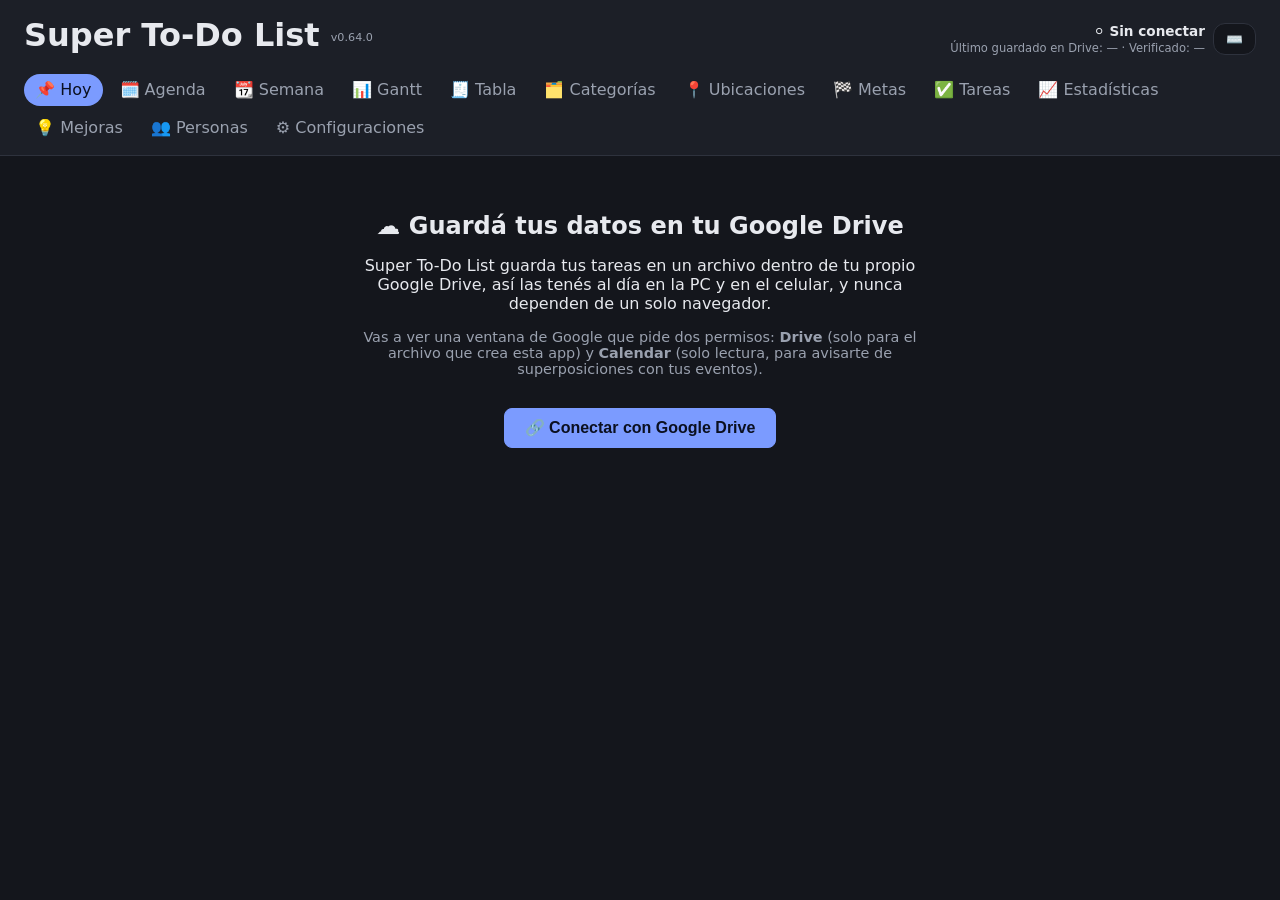
==== index.html @ b1e3e756 "v0.64.0: correcciones y ajustes rapidos con datos reales Boton flotante en las 5 vistas ABM; categor" ====
<!doctype html>
<html lang="es" data-tema="oscuro">
<head>
  <meta charset="UTF-8" />
  <meta name="viewport" content="width=device-width, initial-scale=1.0" />
  <title>Super To-Do List</title>
  <link rel="manifest" href="manifest.json" />
  <meta name="theme-color" content="#1c1f27" />
  <link rel="icon" type="image/svg+xml" href="assets/icons/icon.svg" />
  <link rel="icon" type="image/png" sizes="192x192" href="assets/icons/icon-192.png" />
  <link rel="apple-touch-icon" href="assets/icons/apple-touch-icon.png" />
  <link rel="stylesheet" href="assets/css/main.css" />
  <script src="https://accounts.google.com/gsi/client" async defer></script>
</head>
<body>
  <header class="cabecera">
    <div class="cabecera-fila">
      <h1>Super To-Do List <span id="version-app" class="version-app"></span></h1>
      <button id="boton-nueva-tarea" class="boton-mas" type="button" title="Nueva tarea (tecla N)" aria-label="Nueva tarea" hidden>＋</button>
      <div class="acciones-datos">
        <button id="boton-completar-carga" type="button" title="Tareas que quedaron con solo el nombre" hidden></button>
        <div id="indicador-sync" class="indicador-sync" role="status" aria-live="polite"></div>
        <button id="boton-sync" type="button" title="Verifica contra Drive y sube lo pendiente">🔄 Sincronizar ahora</button>
        <button id="boton-atajos" type="button" title="Atajos de teclado (tecla ?)" aria-label="Atajos de teclado">⌨️</button>
      </div>
    </div>
    <nav id="nav-vistas" class="nav-vistas"></nav>
    <div id="banner-sync" class="banner-sync" hidden></div>
    <div id="panel-avisos" class="panel-avisos" hidden></div>
  </header>
  <main id="vista" class="vista"></main>
  <script type="module" src="assets/js/app.js"></script>
</body>
</html>
---- assets/css/main.css ----
:root {
  color-scheme: dark;
  --color-fondo: #14161c;
  --color-superficie: #1c1f27;
  --color-texto: #e7e9ee;
  --color-texto-suave: #9aa1af;
  --color-borde: #2e323d;
  --color-primario: #7b9bff;
  --color-sobre-primario: #0b1020;
  --color-peligro: #f2897c;
  --color-fondo-info: #1e2a4a;
  --color-texto-info: #a9bcff;
  --color-fondo-exito: #0f2e22;
  --color-texto-exito: #34d399;
  --color-fondo-alerta: #3a1c1c;
  --color-texto-alerta: #f2897c;
  /* Un color por tipo de acción: el texto sobre fondo tenue (--accion-x / --accion-x-fondo) y, en el botón
     principal relleno, el texto oscuro (--accion-x-sobre) sobre el color lleno. */
  --accion-crear: #7b9bff;
  --accion-crear-fondo: #1e2a4a;
  --accion-crear-sobre: #0b1020;
  --accion-cumplir: #34d399;
  --accion-cumplir-fondo: #0f2e22;
  --accion-cumplir-sobre: #06281c;
  --accion-posponer: #fbbf24;
  --accion-posponer-fondo: #33270a;
  --accion-posponer-sobre: #2a1e02;
  --accion-eliminar: #f2897c;
  --accion-eliminar-fondo: #3a1c1c;
  --accion-eliminar-sobre: #2e0f0b;
  --accion-externa: #b794f6;
  --accion-externa-fondo: #2a1f4a;
  --accion-externa-sobre: #1a1035;
  --radio: 12px;
  --sombra: 0 1px 3px rgba(0, 0, 0, 0.35);
  --transicion: background-color 0.15s ease, border-color 0.15s ease, color 0.15s ease, transform 0.1s ease;
}

:root[data-tema="claro"] {
  color-scheme: light;
  --color-fondo: #f5f6fa;
  --color-superficie: #ffffff;
  --color-texto: #1f2430;
  --color-texto-suave: #5b6472;
  --color-borde: #d9dde5;
  --color-primario: #3557d9;
  --color-sobre-primario: #ffffff;
  --color-peligro: #c0392b;
  --color-fondo-info: #eef2ff;
  --color-texto-info: #3557d9;
  --color-fondo-exito: #ecfdf5;
  --color-texto-exito: #047857;
  --color-fondo-alerta: #fef2f2;
  --color-texto-alerta: #b91c1c;
  --accion-crear: #3557d9;
  --accion-crear-fondo: #eaefff;
  --accion-crear-sobre: #ffffff;
  --accion-cumplir: #047857;
  --accion-cumplir-fondo: #e3f8ee;
  --accion-cumplir-sobre: #ffffff;
  --accion-posponer: #92400e;
  --accion-posponer-fondo: #fef3c7;
  --accion-posponer-sobre: #ffffff;
  --accion-eliminar: #b91c1c;
  --accion-eliminar-fondo: #fee2e2;
  --accion-eliminar-sobre: #ffffff;
  --accion-externa: #6d28d9;
  --accion-externa-fondo: #ede9fe;
  --accion-externa-sobre: #ffffff;
  --sombra: 0 1px 3px rgba(15, 23, 42, 0.08);
}

* {
  box-sizing: border-box;
}

input,
select,
textarea {
  background: var(--color-superficie);
  color: var(--color-texto);
  transition: var(--transicion);
}

body {
  margin: 0;
  font-family: system-ui, -apple-system, "Segoe UI", Roboto, sans-serif;
  background: var(--color-fondo);
  color: var(--color-texto);
  transition: background-color 0.15s ease, color 0.15s ease;
}

h1, h2, h3 {
  margin: 0 0 0.5rem;
}

.version-app {
  font-size: 0.7rem;
  font-weight: 400;
  color: var(--color-texto-suave);
  vertical-align: middle;
}

.cabecera {
  background: var(--color-superficie);
  border-bottom: 1px solid var(--color-borde);
  padding: 1rem 1.5rem 0;
  position: sticky;
  top: 0;
  z-index: 10;
}

.cabecera-fila {
  display: flex;
  justify-content: space-between;
  align-items: center;
  flex-wrap: wrap;
  gap: 0.75rem;
}

.acciones-datos {
  display: flex;
  gap: 0.5rem;
  flex-wrap: wrap;
}

.acciones-datos button,
.boton-archivo {
  font-size: 0.85rem;
  padding: 0.4rem 0.75rem;
  border-radius: var(--radio);
  border: 1px solid var(--color-borde);
  background: var(--color-fondo);
  color: var(--color-texto);
  cursor: pointer;
  transition: var(--transicion);
}

.acciones-datos button:hover:not(:disabled) {
  border-color: var(--color-primario);
}

.boton-archivo {
  display: inline-flex;
  align-items: center;
}

.nav-vistas {
  display: flex;
  gap: 0.35rem;
  margin-top: 0.75rem;
  flex-wrap: wrap;
  padding-bottom: 0.75rem;
}

.enlace-nav {
  text-decoration: none;
  color: var(--color-texto-suave);
  padding: 0.4rem 0.7rem;
  border-radius: 999px;
  font-weight: 500;
  transition: var(--transicion);
}

.enlace-nav:hover {
  background: var(--color-fondo);
  color: var(--color-texto);
}

.enlace-nav.activo {
  color: var(--color-sobre-primario);
  background: var(--color-primario);
}

.indicador-sync {
  display: flex;
  flex-direction: column;
  align-items: flex-end;
  gap: 0.1rem;
  font-size: 0.85rem;
  text-align: right;
}

.indicador-sync-detalle {
  font-size: 0.72rem;
  color: var(--color-texto-suave);
}

.banner-sync {
  font-size: 0.82rem;
  margin: 0.5rem 0 0.75rem;
  padding: 0.4rem 0.75rem;
  background: var(--color-fondo-info);
  color: var(--color-texto);
  border: 1px solid var(--color-borde);
  border-radius: 8px;
}

.banner-sync p {
  margin: 0.25rem 0;
}

.banner-sync button,
.panel-avisos button {
  font-size: 0.78rem;
  padding: 0.25rem 0.55rem;
  margin-left: 0.3rem;
  border-radius: 6px;
  border: 1px solid var(--color-borde);
  background: var(--color-superficie);
  color: var(--color-texto);
  cursor: pointer;
}

.banner-sync[hidden],
.panel-avisos[hidden] {
  display: none;
}

.panel-avisos {
  font-size: 0.85rem;
  margin: 0.5rem 0 0.75rem;
  padding: 0.6rem 0.9rem;
  background: var(--color-superficie);
  border: 1px solid var(--color-peligro);
  border-radius: 8px;
  max-height: 40vh;
  overflow-y: auto;
}

.panel-avisos h3 {
  margin: 0 0 0.3rem;
}

.panel-avisos ul {
  padding-left: 1.1rem;
}

.pantalla-inicial {
  max-width: 560px;
  margin: 2rem auto;
  text-align: center;
}

.pantalla-inicial .boton-primario {
  margin-top: 1rem;
  padding: 0.6rem 1.2rem;
  font-size: 1rem;
}

.vista {
  max-width: 860px;
  margin: 0 auto;
  padding: 1.5rem;
}

.ayuda {
  color: var(--color-texto-suave);
  font-size: 0.9rem;
  margin-top: 0;
}

.mensaje-vacio {
  color: var(--color-texto-suave);
  font-style: italic;
}

.formulario-en-linea,
.formulario-tarea {
  display: flex;
  flex-wrap: wrap;
  gap: 0.5rem;
  align-items: center;
  background: var(--color-superficie);
  border: 1px solid var(--color-borde);
  border-radius: var(--radio);
  padding: 0.75rem;
  margin: 0.75rem 0 1.25rem;
}

.formulario-tarea label {
  display: flex;
  flex-direction: column;
  font-size: 0.75rem;
  color: var(--color-texto-suave);
  gap: 0.15rem;
}

.formulario-en-linea input[type="text"],
.formulario-tarea input,
.formulario-tarea select {
  padding: 0.4rem 0.5rem;
  border: 1px solid var(--color-borde);
  border-radius: 6px;
  font-size: 0.9rem;
}

.textarea-ia {
  display: block;
  width: 100%;
  padding: 0.5rem;
  margin: 0.4rem 0;
  border: 1px solid var(--color-borde);
  border-radius: 6px;
  font-family: monospace;
  font-size: 0.8rem;
  resize: vertical;
}

.formulario-en-linea button,
.formulario-tarea button {
  background: transparent;
  color: var(--color-texto);
  border: 1px solid var(--color-borde);
  border-radius: 8px;
  padding: 0.45rem 0.9rem;
  cursor: pointer;
  transition: var(--transicion);
}

.formulario-en-linea button:hover,
.formulario-tarea button:hover {
  filter: brightness(1.08);
}

.lista-categorias {
  display: grid;
  gap: 0.75rem;
}

.tarjeta-categoria {
  background: var(--color-superficie);
  border: 1px solid var(--color-borde);
  border-left: 4px solid var(--color-primario);
  border-radius: var(--radio);
  padding: 0.75rem 1rem;
  transition: var(--transicion), box-shadow 0.15s ease;
}

.tarjeta-categoria:hover {
  box-shadow: var(--sombra);
  transform: translateY(-1px);
}

.encabezado-categoria {
  display: flex;
  justify-content: space-between;
  align-items: center;
}

.encabezado-categoria button,
.lista-subcategorias button {
  background: none;
  border: none;
  color: var(--color-texto-suave);
  cursor: pointer;
}

.acciones-prioridad {
  display: flex;
  align-items: center;
  gap: 0.3rem;
}

.barra-progreso {
  height: 8px;
  border-radius: 999px;
  background: var(--color-fondo);
  overflow: hidden;
  margin: 0.5rem 0;
}

.barra-progreso-relleno {
  height: 100%;
  background: var(--color-primario);
  border-radius: 999px;
}

.acciones-prioridad button:disabled {
  opacity: 0.3;
  cursor: default;
}

.punto-color {
  display: inline-block;
  width: 0.6rem;
  height: 0.6rem;
  border-radius: 50%;
  margin-right: 0.3rem;
}

.tabla-informe {
  width: 100%;
  border-collapse: collapse;
  font-size: 0.9rem;
}

.tabla-informe th,
.tabla-informe td {
  text-align: left;
  padding: 0.4rem 0.6rem;
  border-bottom: 1px solid var(--color-borde);
}

.tabla-informe th {
  color: var(--color-texto-suave);
  font-weight: 500;
  font-size: 0.8rem;
}

.tabla-tareas-contenedor {
  overflow-x: auto;
}

.th-ordenable {
  cursor: pointer;
  user-select: none;
  white-space: nowrap;
}

.th-ordenable:hover {
  color: var(--color-texto);
}

.th-ordenable.activa {
  color: var(--color-primario);
}

.panel-versus {
  margin: 0.5rem 0 1rem;
  padding: 0.6rem;
  background: var(--color-fondo);
  border: 1px solid var(--color-borde);
  border-radius: 8px;
}

.versus-tarjetas {
  display: flex;
  gap: 0.75rem;
  flex-wrap: wrap;
}

.versus-tarjeta {
  flex: 1 1 220px;
  padding: 0.6rem;
  background: var(--color-superficie);
  border: 1px solid var(--color-borde);
  border-radius: 8px;
  display: flex;
  flex-direction: column;
  gap: 0.5rem;
}

.versus-acciones {
  margin-top: 0.6rem;
  text-align: center;
}

.fila-tabla-tarea {
  cursor: pointer;
  transition: var(--transicion);
}

.fila-tabla-tarea:hover {
  background: var(--color-fondo);
}

.throughput-semanal {
  display: flex;
  align-items: flex-end;
  gap: 0.6rem;
  height: 8rem;
  padding-top: 1.2rem;
}

.barra-throughput-item {
  display: flex;
  flex-direction: column;
  align-items: center;
  justify-content: flex-end;
  flex: 1;
  height: 100%;
}

.barra-throughput {
  width: 100%;
  max-width: 2rem;
  background: var(--color-primario);
  border-radius: 4px 4px 0 0;
  min-height: 2px;
}

.barra-throughput-valor {
  font-size: 0.75rem;
  font-weight: 600;
  margin-bottom: 0.3rem;
}

.barra-throughput-etiqueta {
  font-size: 0.65rem;
  color: var(--color-texto-suave);
  margin-top: 0.3rem;
  white-space: nowrap;
}

.lista-subcategorias {
  list-style: none;
  padding: 0;
  margin: 0.5rem 0;
  display: flex;
  flex-wrap: wrap;
  gap: 0.4rem 1rem;
}

.lista-subcategorias li {
  background: var(--color-fondo);
  border-radius: 6px;
  padding: 0.2rem 0.5rem;
  font-size: 0.85rem;
}

.filtros {
  display: flex;
  flex-wrap: wrap;
  gap: 0.5rem 1rem;
  margin-bottom: 0.75rem;
  font-size: 0.85rem;
  color: var(--color-texto-suave);
}

.filtros select {
  max-width: 100%;
  padding: 0.3rem 0.4rem;
  border-radius: 6px;
  border: 1px solid var(--color-borde);
}

.lista-tareas {
  list-style: none;
  padding: 0;
  margin: 0;
  display: grid;
  gap: 0.6rem;
}

.item-tarea {
  background: var(--color-superficie);
  border: 1px solid var(--color-borde);
  border-radius: var(--radio);
  padding: 0.75rem 1rem;
  display: flex;
  justify-content: space-between;
  gap: 1rem;
  align-items: flex-start;
  box-shadow: var(--sombra);
  transition: var(--transicion), box-shadow 0.15s ease;
}

.item-tarea:hover {
  transform: translateY(-1px);
  box-shadow: 0 4px 10px rgba(15, 23, 42, 0.12);
}

.item-tarea.vencida {
  border-left: 4px solid var(--color-peligro);
}

.item-tarea.aun-no-disponible,
.item-tarea.bloqueada {
  opacity: 0.6;
}

.separador-categoria {
  font-size: 0.8rem;
  font-weight: 700;
  text-transform: uppercase;
  letter-spacing: 0.03em;
  color: var(--color-texto-suave);
  border-left: 4px solid var(--color-separador, var(--color-borde));
  padding: 0.3rem 0.75rem;
  margin-top: 0.4rem;
}

.separador-categoria:first-child {
  margin-top: 0;
}

span.etiqueta-agendada {
  background: var(--color-fondo-info);
  color: var(--color-texto-info);
}

span.etiqueta-mantenimiento {
  background: var(--color-fondo-exito);
  color: var(--color-texto-exito);
}

span.etiqueta-clima {
  background: var(--color-fondo-alerta);
  color: var(--color-texto-alerta);
}

.aviso-bloqueada {
  margin: 0;
  font-size: 0.8rem;
  color: var(--color-peligro);
}

.opcion-mantenimiento {
  display: flex;
  align-items: center;
  gap: 0.35rem;
  font-size: 0.85rem;
  color: var(--color-texto-suave);
}

.campos-mantenimiento {
  display: inline-flex;
  align-items: center;
  gap: 0.35rem;
  font-size: 0.85rem;
  color: var(--color-texto-suave);
}

.campos-mantenimiento[hidden] {
  display: none;
}

.campos-mantenimiento input,
.campos-mantenimiento select {
  padding: 0.3rem 0.4rem;
  border-radius: 6px;
  border: 1px solid var(--color-borde);
}

.panel-dependencias {
  margin-top: 0.5rem;
  padding: 0.6rem;
  background: var(--color-fondo);
  border: 1px solid var(--color-borde);
  border-radius: 8px;
}

.checklist-dependencias {
  list-style: none;
  padding: 0;
  margin: 0.4rem 0 0;
  display: flex;
  flex-direction: column;
  gap: 0.3rem;
  max-height: 180px;
  overflow-y: auto;
}

.checklist-dependencias label {
  display: flex;
  align-items: center;
  gap: 0.4rem;
  font-size: 0.82rem;
}

.chat-historial {
  display: flex;
  flex-direction: column;
  gap: 0.4rem;
  max-height: 220px;
  overflow-y: auto;
  margin-bottom: 0.5rem;
}

.chat-mensaje {
  max-width: 85%;
  padding: 0.4rem 0.6rem;
  border-radius: 8px;
  font-size: 0.85rem;
  white-space: pre-wrap;
}

.chat-mensaje-usuario {
  align-self: flex-end;
  background: var(--color-primario);
  color: #fff;
}

.chat-mensaje-asistente {
  align-self: flex-start;
  background: var(--color-superficie);
  border: 1px solid var(--color-borde);
  color: var(--color-texto);
}

.panel-reprogramar,
.panel-cierre {
  margin-top: 0.5rem;
  padding: 0.6rem;
  background: var(--color-fondo);
  border: 1px solid var(--color-borde);
  border-radius: 8px;
  display: flex;
  flex-direction: column;
  gap: 0.5rem;
}

.panel-reprogramar-fila {
  display: flex;
  flex-wrap: wrap;
  align-items: center;
  gap: 0.35rem;
}

.panel-reprogramar-etiqueta {
  font-size: 0.8rem;
  color: var(--color-texto-suave);
  margin-right: 0.15rem;
}

.panel-reprogramar-fila button,
.panel-reprogramar-acciones button,
.panel-cierre button {
  font-size: 0.78rem;
  padding: 0.3rem 0.55rem;
  border-radius: 6px;
  border: 1px solid var(--color-borde);
  background: var(--color-superficie);
  cursor: pointer;
}

.panel-reprogramar-fila input,
.panel-cierre input {
  padding: 0.3rem 0.4rem;
  border-radius: 6px;
  border: 1px solid var(--color-borde);
  font-size: 0.82rem;
}

.panel-cierre label {
  display: flex;
  flex-direction: column;
  gap: 0.2rem;
  font-size: 0.8rem;
  color: var(--color-texto-suave);
}

#boton-revisar-dia {
  margin: 0.5rem 0 1rem;
}

.filtro-ubicacion-hoy {
  display: block;
  font-size: 0.8rem;
  color: var(--color-texto-suave);
  margin-bottom: 0.5rem;
}

.filtro-ubicacion-hoy select {
  margin-left: 0.4rem;
  padding: 0.3rem 0.4rem;
  border-radius: 6px;
  border: 1px solid var(--color-borde);
}

#form-alta-rapida input[type="text"] {
  flex: 1;
  min-width: 180px;
}

.panel-editar {
  margin-top: 0.5rem;
}

.dias-habiles {
  border: 1px solid var(--color-borde);
  border-radius: 8px;
  padding: 0.4rem 0.6rem;
  display: flex;
  flex-wrap: wrap;
  align-items: center;
  gap: 0.5rem;
}

.dias-habiles legend {
  font-size: 0.75rem;
  color: var(--color-texto-suave);
  padding: 0 0.3rem;
}

.dia-habil {
  display: inline-flex;
  align-items: center;
  gap: 0.2rem;
  font-size: 0.8rem;
}

.panel-reprogramar-leyenda {
  margin: 0;
  font-size: 0.78rem;
  color: var(--color-primario);
}

.dialogo-revision {
  border: none;
  border-radius: var(--radio);
  padding: 1.25rem;
  max-width: 420px;
  width: 90vw;
  box-shadow: 0 10px 30px rgba(15, 23, 42, 0.25);
  background: var(--color-superficie);
  color: var(--color-texto);
}

.dialogo-revision::backdrop {
  background: rgba(15, 23, 42, 0.45);
}

.dialogo-revision h3 {
  margin: 0.1rem 0 0.5rem;
}

.progreso-revision {
  margin: 0;
  font-size: 0.75rem;
  color: var(--color-texto-suave);
}

.acciones-revision {
  display: flex;
  gap: 0.5rem;
  margin: 0.9rem 0 0.5rem;
  flex-wrap: wrap;
}

.acciones-revision button {
  padding: 0.5rem 0.8rem;
  border-radius: 8px;
  border: 1px solid var(--color-borde);
  background: var(--color-superficie);
  cursor: pointer;
}

.boton-cerrar-repaso {
  display: block;
  margin-top: 0.9rem;
  background: none;
  border: none;
  color: var(--color-texto-suave);
  text-decoration: underline;
  cursor: pointer;
  font-size: 0.78rem;
  padding: 0;
}

.item-tarea-info {
  display: flex;
  flex-direction: column;
  gap: 0.35rem;
}

.etiquetas {
  display: flex;
  flex-wrap: wrap;
  gap: 0.4rem;
}

.etiqueta {
  color: white;
  font-size: 0.72rem;
  padding: 0.15rem 0.5rem;
  border-radius: 999px;
}

.etiqueta-fecha {
  font-size: 0.72rem;
  color: var(--color-texto-suave);
  background: var(--color-fondo);
  padding: 0.15rem 0.5rem;
  border-radius: 999px;
}

.notas-tarea {
  margin: 0;
  font-size: 0.85rem;
  color: var(--color-texto-suave);
}

.item-tarea-acciones {
  display: flex;
  flex-direction: column;
  gap: 0.4rem;
  align-items: flex-end;
}

.item-tarea-acciones select {
  padding: 0.3rem 0.4rem;
  border-radius: 6px;
  border: 1px solid var(--color-borde);
  font-size: 0.8rem;
}

.item-tarea-acciones button {
  background: none;
  border: 1px solid var(--color-borde);
  border-radius: 6px;
  padding: 0.3rem 0.6rem;
  font-size: 0.8rem;
  cursor: pointer;
  color: var(--color-texto-suave);
  transition: var(--transicion);
}

.item-tarea-acciones button:hover {
  border-color: var(--color-primario);
  color: var(--color-texto);
}

section h3 {
  margin-top: 1.5rem;
}

.agenda {
  display: flex;
  flex-direction: column;
  gap: 1rem;
}

.columna-dia {
  background: var(--color-superficie);
  border: 1px solid var(--color-borde);
  border-radius: var(--radio);
  padding: 0.9rem 1rem;
}

.columna-dia.es-hoy {
  border-left: 4px solid var(--color-primario);
}

.columna-dia h3 {
  margin: 0 0 0.6rem;
  font-size: 1rem;
  display: flex;
  align-items: baseline;
  gap: 0.5rem;
}

.fecha-columna {
  font-size: 0.78rem;
  font-weight: 400;
  color: var(--color-texto-suave);
}

.grilla-semana-contenedor {
  width: 100%;
}

/* Se ajusta al ancho de la pantalla: 7 columnas iguales (o las que entren en el celular), sin desplazamiento lateral. */
.grilla-semana {
  display: grid;
  grid-template-columns: 3rem repeat(var(--dias-visibles, 7), minmax(0, 1fr));
  gap: 0.3rem;
}

.navegacion-semana {
  display: flex;
  align-items: center;
  justify-content: space-between;
  gap: 0.5rem;
  margin: 0.5rem 0;
  font-size: 0.85rem;
}

.navegacion-semana button {
  border: 1px solid var(--color-borde);
  background: var(--color-superficie);
  color: var(--color-texto);
  border-radius: var(--radio);
  width: 2.4rem;
  height: 2.2rem;
  font-size: 1.2rem;
  cursor: pointer;
}

.navegacion-semana button:disabled {
  opacity: 0.35;
  cursor: default;
}

.dia-semana-encabezado {
  font-size: 0.85rem;
  font-weight: 700;
  padding: 0.3rem 0.2rem;
  text-align: center;
}

.columna-horas-semana .etiqueta-hora-semana {
  height: var(--alto-hora, 48px);
  font-size: 0.72rem;
  color: var(--color-texto-suave);
  text-align: right;
  padding-right: 0.4rem;
  box-sizing: border-box;
  border-top: 1px solid var(--color-borde);
}

.dia-semana {
  background: var(--color-superficie);
  border: 1px solid var(--color-borde);
  border-radius: var(--radio);
  overflow: hidden;
}

.dia-semana.es-hoy {
  border-left: 4px solid var(--color-primario);
}

.dia-semana-cuerpo {
  position: relative;
  border-top: 1px solid var(--color-borde);
}

.mensaje-vacio-semana {
  position: absolute;
  top: 0.5rem;
  left: 0.5rem;
  font-size: 0.75rem;
  color: var(--color-texto-suave);
}

.bloque-tarea-semana {
  position: absolute;
  left: 0.25rem;
  right: 0.25rem;
  border: 2px solid;
  border-radius: 6px;
  padding: 0.15rem 0.35rem;
  overflow: hidden;
  cursor: pointer;
  color: white;
  font-size: 0.72rem;
  line-height: 1.2;
}

.bloque-tarea-semana.proyectada {
  border-style: dashed;
  color: var(--color-texto);
  opacity: 0.85;
}

.bloque-tarea-semana-nombre {
  display: block;
  overflow: hidden;
  text-overflow: ellipsis;
  white-space: nowrap;
}

.asa-arrastre {
  position: absolute;
  left: 0;
  right: 0;
  height: 8px;
  cursor: ns-resize;
  touch-action: none;
}

.asa-arrastre.superior {
  top: 0;
}

.asa-arrastre.inferior {
  bottom: 0;
}

/* --- Ronda 3: alta unificada, modal de edición, completar carga, checklist --- */

.boton-mas {
  margin-right: auto;
  width: 2.2rem;
  height: 2.2rem;
  border-radius: 50%;
  border: none;
  background: var(--color-primario);
  color: var(--color-sobre-primario);
  font-size: 1.4rem;
  line-height: 1;
  cursor: pointer;
  transition: var(--transicion);
}

.boton-mas:hover {
  transform: scale(1.08);
}

.fila-nombre-tarea {
  flex: 1 1 100%;
  display: flex;
  gap: 0.5rem;
}

.fila-nombre-tarea input[type="text"] {
  flex: 1;
  min-width: 0;
}

.dialogo-tarea {
  border: none;
  border-radius: var(--radio);
  padding: 1rem 1.25rem;
  width: min(760px, 94vw);
  max-height: 90vh;
  overflow-y: auto;
  box-shadow: 0 10px 30px rgba(15, 23, 42, 0.25);
  background: var(--color-superficie);
  color: var(--color-texto);
}

.dialogo-tarea::backdrop {
  background: rgba(15, 23, 42, 0.45);
}

.dialogo-tarea h3 {
  margin: 0.1rem 0 0.4rem;
}

.dialogo-tarea .formulario-tarea {
  border: none;
  padding: 0;
  margin: 0.5rem 0 0;
  background: transparent;
}

.dialogo-carga .tarjeta-carga {
  border: 1px solid var(--color-borde);
  padding: 0.75rem;
  margin: 0.75rem 0;
}

.acciones-modal {
  flex: 1 1 100%;
  display: flex;
  gap: 0.5rem;
  flex-wrap: wrap;
  margin-top: 0.5rem;
}

.acciones-modal button:not(.boton-primario),
.item-checklist-editor button,
.checklist-editor > button {
  background: transparent;
  color: var(--color-texto);
  border: 1px solid var(--color-borde);
}

.checklist-editor {
  flex: 1 1 100%;
  border: 1px dashed var(--color-borde);
  border-radius: 8px;
  padding: 0.5rem 0.75rem;
}

.lista-checklist-editor,
.checklist-tarjeta {
  list-style: none;
  margin: 0.3rem 0;
  padding: 0;
}

.item-checklist-editor {
  display: flex;
  gap: 0.4rem;
  align-items: center;
  margin-bottom: 0.3rem;
}

.item-checklist-editor input[type="text"] {
  flex: 1;
  min-width: 0;
}

.checklist-tarjeta li {
  margin: 0.15rem 0;
}

.checklist-tarjeta label {
  display: flex;
  gap: 0.4rem;
  align-items: center;
  font-size: 0.85rem;
  cursor: pointer;
}

.enlace-tarea {
  margin: 0.15rem 0;
  font-size: 0.8rem;
  color: var(--color-texto-suave);
}

/* Botones de acción siempre a mano al final del formulario largo de la ventana modal. */
.dialogo-tarea .acciones-modal {
  position: sticky;
  bottom: -1rem;
  padding: 0.6rem 0;
  background: var(--color-superficie);
}

/* Celular: la ventana de edición ocupa toda la pantalla y los campos se apilan. */
@media (max-width: 640px) {
  .dialogo-tarea {
    width: 100vw;
    max-width: 100vw;
    height: 100dvh;
    max-height: 100dvh;
    margin: 0;
    border-radius: 0;
    padding: 0.75rem;
    box-sizing: border-box;
  }

  .formulario-tarea label,
  .formulario-tarea select,
  .formulario-tarea input[type="text"],
  .formulario-tarea input[type="number"],
  .formulario-tarea .fila-nombre-tarea,
  .formulario-tarea fieldset {
    flex: 1 1 100%;
    max-width: 100%;
    box-sizing: border-box;
  }

  .formulario-tarea label input[type="date"],
  .formulario-tarea label input[type="time"] {
    width: 100%;
    box-sizing: border-box;
  }
}

/* --- Ronda 5: ABMs con ventana modal y Configuraciones --- */

.barra-acciones-vista {
  margin: 0.75rem 0 1rem;
}

.barra-acciones-vista button {
  padding: 0.5rem 1rem;
  border-radius: var(--radio);
  border: none;
  cursor: pointer;
}

.ayuda-formulario {
  flex: 1 1 100%;
  margin: 0.25rem 0 0;
  font-size: 0.8rem;
}

.seccion-config {
  background: var(--color-superficie);
  border: 1px solid var(--color-borde);
  border-radius: var(--radio);
  padding: 0.75rem 1rem;
  margin: 1rem 0;
}

.seccion-config h3 {
  margin: 0 0 0.3rem;
}

.seccion-peligro {
  border-color: var(--color-peligro);
}

.acciones-config {
  display: flex;
  gap: 0.5rem;
  flex-wrap: wrap;
  margin-top: 0.5rem;
}

.acciones-config button,
.acciones-config .boton-archivo {
  font-size: 0.9rem;
  padding: 0.45rem 0.9rem;
  border-radius: var(--radio);
  border: 1px solid var(--color-borde);
  background: var(--color-fondo);
  color: var(--color-texto);
  cursor: pointer;
}

/* Celular: nada debe obligar a desplazar la página hacia la derecha. */
@media (max-width: 640px) {
  .filtros > * {
    min-width: 0;
    max-width: 100%;
  }

  .filtros label {
    flex: 1 1 45%;
  }

  .filtros label select {
    width: 100%;
  }

  .filtros button {
    flex: 1 1 100%;
  }

  .throughput-semanal {
    gap: 0.2rem;
  }

  .barra-throughput-item {
    min-width: 0;
  }

  .barra-throughput-etiqueta {
    font-size: 0.55rem;
    white-space: normal;
    overflow-wrap: anywhere;
    text-align: center;
  }
}

/* --- Ronda de diseño (v0.55.0): estadísticas, agenda, tareas --- */

.barra-throughput.planificada {
  background: repeating-linear-gradient(45deg, var(--color-primario) 0 4px, transparent 4px 8px);
  border: 1px solid var(--color-primario);
}

.leyenda-throughput {
  display: flex;
  align-items: center;
  flex-wrap: wrap;
  gap: 0.3rem;
}

.muestra-throughput {
  display: inline-block;
  width: 0.9rem;
  height: 0.9rem;
  border-radius: 3px;
  background: var(--color-primario);
}

.muestra-throughput.planificada {
  background: repeating-linear-gradient(45deg, var(--color-primario) 0 3px, transparent 3px 6px);
  border: 1px solid var(--color-primario);
}

.selector-rango {
  display: flex;
  gap: 0.4rem;
  margin: 0.5rem 0 0.75rem;
}

.selector-rango button {
  border: 1px solid var(--color-borde);
  background: var(--color-superficie);
  color: var(--color-texto);
  border-radius: 999px;
  padding: 0.3rem 0.9rem;
  cursor: pointer;
}

.selector-rango button.activo {
  background: var(--color-primario);
  border-color: var(--color-primario);
  color: var(--color-sobre-primario);
}

/* Tarjetas de la vista Tareas: el borde izquierdo lleva el color de la categoría. */
.item-tarea-tareas {
  border-left: 5px solid var(--color-categoria, var(--color-borde));
}

.item-tarea-tareas.vencida {
  border-left: 5px solid var(--color-categoria, var(--color-borde));
  background: var(--color-fondo-alerta);
}

.item-tarea-tareas.completada {
  opacity: 0.6;
}

.item-tarea-tareas.completada .item-tarea-info > strong {
  text-decoration: line-through;
}

.etiqueta-vencida {
  background: var(--color-peligro);
  color: white;
  border-radius: 999px;
  padding: 0.05rem 0.55rem;
  font-size: 0.72rem;
  font-weight: 700;
}

.completadas-plegadas {
  margin-top: 1rem;
}

.completadas-plegadas > summary {
  cursor: pointer;
  font-weight: 700;
  color: var(--color-texto-suave);
  margin-bottom: 0.5rem;
}

.completadas-plegadas .lista-tareas {
  margin-top: 0.5rem;
}

/* La tabla se desplaza hacia el costado dentro de su recuadro, no la página. */
.tabla-tareas-contenedor {
  overflow-x: auto;
  max-width: 100%;
}

.selector-columnas {
  flex: 1 1 100%;
  display: flex;
  flex-wrap: wrap;
  gap: 0.4rem 1rem;
}

/* Hoy: fila de controles, botón Enfoque, aviso de superposición con Calendar y tareas completadas hoy. */
.controles-hoy {
  display: flex;
  flex-wrap: wrap;
  align-items: center;
  gap: 0.5rem 1rem;
  margin: 0.5rem 0 1rem;
}

.controles-hoy .filtro-ubicacion-hoy,
.controles-hoy #boton-revisar-dia {
  margin: 0;
}

.boton-enfoque {
  font-size: 0.85rem;
  padding: 0.4rem 0.8rem;
  border-radius: 999px;
  border: 1px solid var(--color-borde);
  background: var(--color-fondo);
  color: var(--color-texto);
  cursor: pointer;
}

.boton-enfoque[aria-pressed="true"] {
  background: var(--color-primario);
  border-color: var(--color-primario);
  color: var(--color-sobre-primario);
}

span.etiqueta-clima.etiqueta-clima-favorable {
  background: var(--color-fondo-exito);
  color: var(--color-texto-exito);
}

.aviso-solapamiento-calendar {
  display: flex;
  flex-wrap: wrap;
  align-items: center;
  gap: 0.35rem 0.5rem;
  margin: 0.3rem 0;
  padding: 0.3rem 0.6rem;
  border-radius: 8px;
  background: var(--color-fondo-alerta);
  color: var(--color-texto-alerta);
  font-size: 0.8rem;
}

.aviso-solapamiento-calendar[hidden] {
  display: none;
}

.aviso-solapamiento-calendar button {
  font-size: 0.78rem;
  padding: 0.2rem 0.6rem;
  border-radius: 999px;
  border: 1px solid currentColor;
  background: transparent;
  color: inherit;
  cursor: pointer;
}

.item-tarea.completada-hoy {
  opacity: 0.7;
}

.item-tarea.completada-hoy .item-tarea-info > strong {
  text-decoration: line-through;
}

span.etiqueta-exportada {
  background: var(--color-fondo-exito);
  color: var(--color-texto-exito);
}

.franja-horaria label {
  display: flex;
  align-items: center;
  gap: 0.4rem;
  font-size: 0.9rem;
}

/* Estadísticas: solapas internas, matriz de hábitos, progreso por categoría y Mejoras. */
.solapas {
  display: flex;
  gap: 0.4rem;
  margin: 0.5rem 0 1rem;
  overflow-x: auto;
  padding-bottom: 0.25rem;
}

.solapas button {
  flex: 0 0 auto;
  border: 1px solid var(--color-borde);
  background: var(--color-superficie);
  color: var(--color-texto);
  border-radius: 999px;
  padding: 0.35rem 1rem;
  cursor: pointer;
  white-space: nowrap;
}

.solapas button.activa {
  background: var(--color-primario);
  border-color: var(--color-primario);
  color: var(--color-sobre-primario);
}

.matriz-habitos-contenedor {
  overflow-x: auto;
  max-width: 100%;
  border: 1px solid var(--color-borde);
  border-radius: var(--radio);
  background: var(--color-superficie);
}

.matriz-habitos {
  border-collapse: separate;
  border-spacing: 2px;
  font-size: 0.75rem;
}

.matriz-habitos th,
.matriz-habitos td {
  text-align: center;
  padding: 0.15rem;
  font-weight: 400;
}

.matriz-habitos .nombre-habito {
  position: sticky;
  left: 0;
  z-index: 1;
  background: var(--color-superficie);
  text-align: left;
  font-weight: 600;
  padding: 0.25rem 0.5rem;
  min-width: 7rem;
  max-width: 11rem;
  white-space: normal;
}

.matriz-habitos .dato-habito {
  white-space: nowrap;
  padding: 0 0.4rem;
  color: var(--color-texto-suave);
}

.matriz-habitos .dia-habito {
  font-size: 0.65rem;
  color: var(--color-texto-suave);
  min-width: 1.4rem;
}

.celda-habito {
  min-width: 1.4rem;
  height: 1.4rem;
  border-radius: 4px;
  font-size: 0.75rem;
  line-height: 1.4rem;
}

.celda-habito.cumplido {
  background: var(--color-fondo-exito);
  color: var(--color-texto-exito);
  font-weight: 700;
}

.celda-habito.incumplido {
  background: var(--color-fondo-alerta);
  color: var(--color-texto-alerta);
  font-weight: 700;
}

.celda-habito.vence {
  border: 1px dashed var(--color-primario);
  color: var(--color-primario);
}

.celda-habito.no-aplica {
  background: var(--color-fondo);
  color: var(--color-texto-suave);
}

.leyenda-habitos {
  margin-top: 0.5rem;
}

.tarjetas-progreso {
  display: grid;
  gap: 0.75rem;
}

.tarjeta-progreso {
  background: var(--color-superficie);
  border: 1px solid var(--color-borde);
  border-left: 5px solid var(--color-categoria, var(--color-borde));
  border-radius: var(--radio);
  padding: 0.75rem 1rem;
}

.tarjeta-progreso h3,
.subcategoria-progreso h4 {
  margin: 0 0 0.3rem;
}

.progreso-resumen {
  margin: 0.2rem 0;
  font-size: 0.9rem;
}

.metricas-progreso {
  list-style: none;
  margin: 0.3rem 0 0;
  padding: 0;
  font-size: 0.85rem;
}

.metricas-progreso li {
  margin: 0.15rem 0;
}

.metrica-etiqueta {
  color: var(--color-texto-suave);
}

.metrica-valor {
  font-weight: 600;
}

.metrica-detalle {
  color: var(--color-texto-suave);
}

.subcategorias-progreso {
  margin-top: 0.6rem;
}

.subcategorias-progreso summary {
  cursor: pointer;
  font-size: 0.85rem;
  color: var(--color-primario);
}

.subcategoria-progreso {
  border-top: 1px solid var(--color-borde);
  margin-top: 0.5rem;
  padding-top: 0.5rem;
}

.item-mejora.aplicada {
  opacity: 0.65;
}

.texto-mejora {
  margin: 0 0 0.3rem;
  white-space: pre-wrap;
}

.mejora-pendiente-hoy {
  margin: 0.25rem 0;
  font-size: 0.8rem;
  color: var(--color-texto-info);
  background: var(--color-fondo-info);
  border-radius: 8px;
  padding: 0.25rem 0.6rem;
}

/* Gantt: controles, lienzo con columna de nombres y cabecera fijas, barras, marcas y flechas. */
.controles-gantt {
  display: flex;
  flex-wrap: wrap;
  align-items: center;
  gap: 0.25rem 1.25rem;
}

.filtros-gantt input[type="search"] {
  min-width: 10rem;
}

.leyenda-gantt {
  font-size: 0.78rem;
}

.gantt-desplazable {
  position: relative;
  overflow: auto;
  max-height: 70vh;
  border: 1px solid var(--color-borde);
  border-radius: var(--radio);
  background: var(--color-superficie);
}

.gantt-lienzo {
  position: relative;
  min-width: 100%;
}

.gantt-cabecera {
  display: flex;
  position: sticky;
  top: 0;
  z-index: 4;
  background: var(--color-superficie);
  border-bottom: 1px solid var(--color-borde);
}

.gantt-esquina {
  flex: 0 0 auto;
  position: sticky;
  left: 0;
  z-index: 5;
  background: var(--color-superficie);
  border-right: 1px solid var(--color-borde);
}

.gantt-fechas {
  position: relative;
  flex: 0 0 auto;
  background-image: linear-gradient(to right, var(--color-borde) 1px, transparent 1px);
}

.gantt-marca {
  position: absolute;
  top: 4px;
  text-align: center;
  font-size: 0.68rem;
  line-height: 1.1;
  color: var(--color-texto-suave);
}

.gantt-marca small {
  display: block;
  font-size: 0.8rem;
  color: var(--color-texto);
}

.gantt-marca.hoy small {
  color: var(--color-primario);
  font-weight: 700;
}

.gantt-marca.semana {
  text-align: left;
  padding-left: 3px;
  white-space: nowrap;
}

.gantt-cuerpo {
  position: relative;
}

.gantt-fila {
  display: flex;
  border-bottom: 1px solid var(--color-borde);
}

.gantt-nombre {
  flex: 0 0 auto;
  position: sticky;
  left: 0;
  z-index: 3;
  display: flex;
  align-items: center;
  gap: 0.25rem;
  padding: 0 0.5rem;
  overflow: hidden;
  cursor: pointer;
  background: var(--color-superficie);
  border-right: 1px solid var(--color-borde);
  box-sizing: border-box;
}

.gantt-nombre-texto {
  flex: 1;
  min-width: 0;
  overflow: hidden;
  text-overflow: ellipsis;
  white-space: nowrap;
  font-size: 0.8rem;
}

.gantt-fijar {
  flex: none;
  border: none;
  background: transparent;
  cursor: pointer;
  padding: 0 0.15rem;
  font-size: 0.85rem;
}

.gantt-pista {
  position: relative;
  flex: 0 0 auto;
  background-image: linear-gradient(to right, var(--color-borde) 1px, transparent 1px);
  background-size: var(--ancho-semana) 100%;
  background-position: var(--desfase-semana) 0;
}

.gantt-carril {
  display: flex;
  align-items: center;
  background: var(--color-fondo);
  border-bottom: 1px solid var(--color-borde);
}

.gantt-carril span {
  position: sticky;
  left: 0;
  padding: 0 0.6rem;
  border-left: 4px solid var(--color-borde);
  font-size: 0.75rem;
  font-weight: 700;
  text-transform: uppercase;
  letter-spacing: 0.03em;
  color: var(--color-texto-suave);
}

.gantt-barra {
  position: absolute;
  top: 5px;
  z-index: 1;
  display: flex;
  align-items: center;
  box-sizing: border-box;
  height: 24px;
  padding: 0 0.4rem;
  overflow: hidden;
  border-radius: 6px;
  background: var(--color-barra);
  color: white;
  font-size: 0.72rem;
  cursor: grab;
  touch-action: none;
}

.gantt-barra.arrastrando {
  z-index: 6;
  opacity: 0.8;
  cursor: grabbing;
}

.gantt-barra.virtual {
  background: transparent;
  border: 2px dashed var(--color-barra);
  color: var(--color-texto);
}

.gantt-barra.completada {
  background: var(--color-borde);
  color: var(--color-texto-suave);
  cursor: pointer;
}

.gantt-barra.ventana {
  opacity: 0.55;
  cursor: pointer;
}

.gantt-barra.vencida {
  opacity: 1;
  border: 1px solid var(--color-peligro);
  background: repeating-linear-gradient(45deg, var(--color-peligro) 0 5px, transparent 5px 10px);
}

.gantt-barra-nombre {
  overflow: hidden;
  text-overflow: ellipsis;
  white-space: nowrap;
}

.gantt-punta {
  margin-right: 2px;
  font-size: 0.6rem;
}

.gantt-asa {
  position: absolute;
  top: 0;
  bottom: 0;
  width: 8px;
  cursor: ew-resize;
  touch-action: none;
}

.gantt-asa.izquierda {
  left: 0;
}

.gantt-asa.derecha {
  right: 0;
}

.gantt-rombo,
.gantt-limite {
  position: absolute;
  top: 8px;
  z-index: 2;
  line-height: 1;
  pointer-events: none;
}

.gantt-rombo {
  font-size: 0.95rem;
  color: var(--color-texto);
}

.gantt-limite {
  font-size: 0.85rem;
  color: var(--color-texto-suave);
}

.gantt-limite.roja {
  color: var(--color-peligro);
}

.gantt-superposicion {
  position: absolute;
  z-index: 2;
  pointer-events: none;
}

.gantt-linea-hoy {
  position: absolute;
  top: 0;
  bottom: 0;
  width: 2px;
  background: var(--color-primario);
  opacity: 0.7;
}

.gantt-flechas {
  position: absolute;
  top: 0;
  left: 0;
  overflow: visible;
}

.gantt-flecha {
  fill: none;
  stroke: var(--color-texto-suave);
  stroke-width: 1.4;
}

.gantt-flecha.anillo {
  stroke: var(--color-primario);
  stroke-dasharray: 5 4;
}

.gantt-flecha.invertida {
  stroke: var(--color-peligro);
  stroke-width: 2;
}

.gantt-punta-flecha {
  fill: var(--color-texto-suave);
}

.gantt-punta-flecha.roja {
  fill: var(--color-peligro);
}

/* ===== Ronda 8a: botones por tipo de acción =====
 * Cada tipo pone su color (--tipo, --tipo-fondo, --tipo-sobre) y una regla común dibuja el botón: fondo tenue con borde
 * y texto del color del tipo; el botón principal (.boton-primario, .boton-peligro, .btn-relleno) va relleno. */
.btn-crear,
.boton-primario,
button[data-accion="confirmar"],
button[data-accion="confirmar-mejora"],
button[data-accion="agregar-seleccionadas"],
button[data-accion="crear-meta"],
button[data-accion="aplicar-cambios"] {
  --tipo: var(--accion-crear);
  --tipo-fondo: var(--accion-crear-fondo);
  --tipo-sobre: var(--accion-crear-sobre);
}

.btn-cumplir,
button[data-accion="cumplida"],
button[data-accion="confirmar-cumplida"],
button[data-accion="marcar-contacto"],
button[data-accion="alternar"],
button[data-accion="finalizar"] {
  --tipo: var(--accion-cumplir);
  --tipo-fondo: var(--accion-cumplir-fondo);
  --tipo-sobre: var(--accion-cumplir-sobre);
}

.btn-posponer,
button[data-accion="no-cumplida"],
button[data-accion="continuar-reprogramar"],
button[data-accion="posponer"],
button[data-accion="posponer-solapamiento"],
button[data-accion="proximo-hueco"],
button[data-accion="revalorizar-limite"],
#boton-completar-carga {
  --tipo: var(--accion-posponer);
  --tipo-fondo: var(--accion-posponer-fondo);
  --tipo-sobre: var(--accion-posponer-sobre);
}

.btn-eliminar,
.boton-peligro,
button[data-accion="eliminar"],
button[data-accion="eliminar-categoria"],
button[data-accion="eliminar-ubicacion"],
button[data-accion="eliminar-meta"],
button[data-accion="eliminar-persona"] {
  --tipo: var(--accion-eliminar);
  --tipo-fondo: var(--accion-eliminar-fondo);
  --tipo-sobre: var(--accion-eliminar-sobre);
}

.btn-externa,
button[data-accion="exportar-calendar"],
button[data-accion="sugerir-ia"],
button[data-accion="copiar-prompt"],
button[data-accion="copiar-prompt-final"],
button[data-accion="previsualizar"],
button[data-accion="previsualizar-meta"],
button[data-accion="conectar-calendar-revision"],
#boton-sync,
#boton-ia-prioridades {
  --tipo: var(--accion-externa);
  --tipo-fondo: var(--accion-externa-fondo);
  --tipo-sobre: var(--accion-externa-sobre);
}

.btn-crear,
.boton-primario,
button[data-accion="confirmar"],
button[data-accion="confirmar-mejora"],
button[data-accion="agregar-seleccionadas"],
button[data-accion="crear-meta"],
button[data-accion="aplicar-cambios"],
.btn-cumplir,
button[data-accion="cumplida"],
button[data-accion="confirmar-cumplida"],
button[data-accion="marcar-contacto"],
button[data-accion="alternar"],
button[data-accion="finalizar"],
.btn-posponer,
button[data-accion="no-cumplida"],
button[data-accion="continuar-reprogramar"],
button[data-accion="posponer"],
button[data-accion="posponer-solapamiento"],
button[data-accion="proximo-hueco"],
button[data-accion="revalorizar-limite"],
#boton-completar-carga,
.btn-eliminar,
.boton-peligro,
button[data-accion="eliminar"],
button[data-accion="eliminar-categoria"],
button[data-accion="eliminar-ubicacion"],
button[data-accion="eliminar-meta"],
button[data-accion="eliminar-persona"],
.btn-externa,
button[data-accion="exportar-calendar"],
button[data-accion="sugerir-ia"],
button[data-accion="copiar-prompt"],
button[data-accion="copiar-prompt-final"],
button[data-accion="previsualizar"],
button[data-accion="previsualizar-meta"],
button[data-accion="conectar-calendar-revision"],
#boton-sync,
#boton-ia-prioridades {
  background: var(--tipo-fondo);
  color: var(--tipo);
  border: 1px solid color-mix(in srgb, var(--tipo) 55%, transparent);
  font-weight: 600;
  cursor: pointer;
  transition: var(--transicion), filter 0.15s ease;
}

.btn-crear,
.boton-primario,
button[data-accion="confirmar"],
button[data-accion="confirmar-mejora"],
button[data-accion="agregar-seleccionadas"],
button[data-accion="crear-meta"],
button[data-accion="aplicar-cambios"],
.btn-cumplir,
button[data-accion="cumplida"],
button[data-accion="confirmar-cumplida"],
button[data-accion="marcar-contacto"],
button[data-accion="alternar"],
button[data-accion="finalizar"],
.btn-posponer,
button[data-accion="no-cumplida"],
button[data-accion="continuar-reprogramar"],
button[data-accion="posponer"],
button[data-accion="posponer-solapamiento"],
button[data-accion="proximo-hueco"],
button[data-accion="revalorizar-limite"],
#boton-completar-carga,
.btn-eliminar,
.boton-peligro,
button[data-accion="eliminar"],
button[data-accion="eliminar-categoria"],
button[data-accion="eliminar-ubicacion"],
button[data-accion="eliminar-meta"],
button[data-accion="eliminar-persona"],
.btn-externa,
button[data-accion="exportar-calendar"],
button[data-accion="sugerir-ia"],
button[data-accion="copiar-prompt"],
button[data-accion="copiar-prompt-final"],
button[data-accion="previsualizar"],
button[data-accion="previsualizar-meta"],
button[data-accion="conectar-calendar-revision"],
#boton-sync,
#boton-ia-prioridades {
  border-radius: 8px;
}

.btn-crear:hover:not(:disabled),
.boton-primario:hover:not(:disabled),
button[data-accion="confirmar"]:hover:not(:disabled),
button[data-accion="confirmar-mejora"]:hover:not(:disabled),
button[data-accion="agregar-seleccionadas"]:hover:not(:disabled),
button[data-accion="crear-meta"]:hover:not(:disabled),
button[data-accion="aplicar-cambios"]:hover:not(:disabled),
.btn-cumplir:hover:not(:disabled),
button[data-accion="cumplida"]:hover:not(:disabled),
button[data-accion="confirmar-cumplida"]:hover:not(:disabled),
button[data-accion="marcar-contacto"]:hover:not(:disabled),
button[data-accion="alternar"]:hover:not(:disabled),
button[data-accion="finalizar"]:hover:not(:disabled),
.btn-posponer:hover:not(:disabled),
button[data-accion="no-cumplida"]:hover:not(:disabled),
button[data-accion="continuar-reprogramar"]:hover:not(:disabled),
button[data-accion="posponer"]:hover:not(:disabled),
button[data-accion="posponer-solapamiento"]:hover:not(:disabled),
button[data-accion="proximo-hueco"]:hover:not(:disabled),
button[data-accion="revalorizar-limite"]:hover:not(:disabled),
#boton-completar-carga:hover:not(:disabled),
.btn-eliminar:hover:not(:disabled),
.boton-peligro:hover:not(:disabled),
button[data-accion="eliminar"]:hover:not(:disabled),
button[data-accion="eliminar-categoria"]:hover:not(:disabled),
button[data-accion="eliminar-ubicacion"]:hover:not(:disabled),
button[data-accion="eliminar-meta"]:hover:not(:disabled),
button[data-accion="eliminar-persona"]:hover:not(:disabled),
.btn-externa:hover:not(:disabled),
button[data-accion="exportar-calendar"]:hover:not(:disabled),
button[data-accion="sugerir-ia"]:hover:not(:disabled),
button[data-accion="copiar-prompt"]:hover:not(:disabled),
button[data-accion="copiar-prompt-final"]:hover:not(:disabled),
button[data-accion="previsualizar"]:hover:not(:disabled),
button[data-accion="previsualizar-meta"]:hover:not(:disabled),
button[data-accion="conectar-calendar-revision"]:hover:not(:disabled),
#boton-sync:hover:not(:disabled),
#boton-ia-prioridades:hover:not(:disabled) {
  filter: brightness(1.18);
  border-color: var(--tipo);
  color: var(--tipo);
}

.boton-primario,
.boton-peligro,
.btn-relleno {
  background: var(--tipo) !important;
  color: var(--tipo-sobre) !important;
  border-color: var(--tipo) !important;
}

.btn-crear:disabled,
.boton-primario:disabled,
button[data-accion="confirmar"]:disabled,
button[data-accion="confirmar-mejora"]:disabled,
button[data-accion="agregar-seleccionadas"]:disabled,
button[data-accion="crear-meta"]:disabled,
button[data-accion="aplicar-cambios"]:disabled,
.btn-cumplir:disabled,
button[data-accion="cumplida"]:disabled,
button[data-accion="confirmar-cumplida"]:disabled,
button[data-accion="marcar-contacto"]:disabled,
button[data-accion="alternar"]:disabled,
button[data-accion="finalizar"]:disabled,
.btn-posponer:disabled,
button[data-accion="no-cumplida"]:disabled,
button[data-accion="continuar-reprogramar"]:disabled,
button[data-accion="posponer"]:disabled,
button[data-accion="posponer-solapamiento"]:disabled,
button[data-accion="proximo-hueco"]:disabled,
button[data-accion="revalorizar-limite"]:disabled,
#boton-completar-carga:disabled,
.btn-eliminar:disabled,
.boton-peligro:disabled,
button[data-accion="eliminar"]:disabled,
button[data-accion="eliminar-categoria"]:disabled,
button[data-accion="eliminar-ubicacion"]:disabled,
button[data-accion="eliminar-meta"]:disabled,
button[data-accion="eliminar-persona"]:disabled,
.btn-externa:disabled,
button[data-accion="exportar-calendar"]:disabled,
button[data-accion="sugerir-ia"]:disabled,
button[data-accion="copiar-prompt"]:disabled,
button[data-accion="copiar-prompt-final"]:disabled,
button[data-accion="previsualizar"]:disabled,
button[data-accion="previsualizar-meta"]:disabled,
button[data-accion="conectar-calendar-revision"]:disabled,
#boton-sync:disabled,
#boton-ia-prioridades:disabled {
  opacity: 0.5;
  cursor: not-allowed;
}

/* Foco visible con teclado y toques cómodos en pantallas táctiles. */
:where(button, a, input, select, textarea, summary, [tabindex]):focus-visible {
  outline: 2px solid var(--color-primario);
  outline-offset: 2px;
}

@media (pointer: coarse) {
  button,
  select,
  input[type="text"],
  input[type="number"],
  input[type="date"],
  input[type="time"],
  input[type="search"] {
    min-height: 2.5rem;
  }
}

/* ===== Ronda 8a: interruptores Sí/No y chips de días ===== */
.interruptor {
  position: relative;
  display: inline-flex;
  align-items: center;
  gap: 0.6rem;
  cursor: pointer;
  font-size: 0.95rem;
  color: var(--color-texto);
}

.interruptor input {
  position: absolute;
  opacity: 0;
  width: 1px;
  height: 1px;
}

.interruptor-pista {
  position: relative;
  flex: none;
  width: 2.7rem;
  height: 1.55rem;
  border-radius: 999px;
  background: var(--color-fondo);
  border: 1px solid var(--color-borde);
  transition: var(--transicion);
}

.interruptor-pista::after {
  content: "";
  position: absolute;
  top: 2px;
  left: 2px;
  width: 1.15rem;
  height: 1.15rem;
  border-radius: 50%;
  background: var(--color-texto-suave);
  transition: transform 0.15s ease, background-color 0.15s ease;
}

.interruptor input:checked + .interruptor-pista {
  background: var(--accion-crear);
  border-color: var(--accion-crear);
}

.interruptor input:checked + .interruptor-pista::after {
  transform: translateX(1.15rem);
  background: var(--accion-crear-sobre);
}

.interruptor input:focus-visible + .interruptor-pista {
  outline: 2px solid var(--color-primario);
  outline-offset: 2px;
}

.interruptor input:disabled + .interruptor-pista {
  opacity: 0.5;
}

.interruptor-estado::after {
  content: "No";
  display: inline-block;
  min-width: 1.4rem;
  font-weight: 700;
  color: var(--color-texto-suave);
}

.interruptor input:checked ~ .interruptor-estado::after {
  content: "Sí";
  color: var(--color-texto);
}

.chips-dias {
  display: flex;
  flex-wrap: wrap;
  gap: 0.4rem;
}

.chip-dia {
  position: relative;
  cursor: pointer;
}

.chip-dia input {
  position: absolute;
  opacity: 0;
  width: 1px;
  height: 1px;
}

.chip-dia span {
  display: inline-flex;
  align-items: center;
  justify-content: center;
  width: 2.4rem;
  height: 2.4rem;
  border-radius: 50%;
  border: 1px solid var(--color-borde);
  background: var(--color-fondo);
  font-weight: 700;
  font-size: 0.85rem;
  color: var(--color-texto-suave);
  transition: var(--transicion);
}

.chip-dia input:checked + span {
  background: var(--accion-crear);
  border-color: var(--accion-crear);
  color: var(--accion-crear-sobre);
}

.chip-dia input:focus-visible + span {
  outline: 2px solid var(--color-primario);
  outline-offset: 2px;
}

/* ===== Ronda 8a: formulario de tarea en secciones ===== */
.formulario-tarea {
  align-items: stretch;
}

.formulario-tarea .seccion-form {
  flex: 1 1 100%;
  min-width: 0;
  margin: 0;
  padding: 0.75rem 0.9rem 0.9rem;
  border: 1px solid var(--color-borde);
  border-radius: var(--radio);
  display: grid;
  grid-template-columns: repeat(auto-fit, minmax(15rem, 1fr));
  gap: 0.75rem 1rem;
  align-items: start;
}

.formulario-tarea .seccion-form > legend {
  padding: 0 0.4rem;
  font-size: 0.95rem;
  font-weight: 700;
  color: var(--color-texto);
}

.formulario-tarea .campo {
  display: flex;
  flex-direction: column;
  gap: 0.3rem;
  min-width: 0;
  font-size: 0.85rem;
  color: var(--color-texto);
}

.formulario-tarea .campo-titulo {
  font-weight: 600;
  font-size: 0.82rem;
  color: var(--color-texto-suave);
}

.formulario-tarea .campo.ancho-completo,
.formulario-tarea .seccion-form > .ancho-completo {
  grid-column: 1 / -1;
}

.formulario-tarea .campo input:not([type="checkbox"]),
.formulario-tarea .campo select,
.formulario-tarea .campo textarea {
  width: 100%;
  min-height: 2.5rem;
  padding: 0.5rem 0.65rem;
  font-size: 1rem;
}

.formulario-tarea .fila-nombre-tarea input[type="text"] {
  min-height: 2.75rem;
  font-size: 1.05rem;
  padding: 0.55rem 0.75rem;
}

.formulario-tarea .par-fecha-hora {
  display: flex;
  gap: 0.4rem;
}

.formulario-tarea .par-fecha-hora input[type="date"] {
  flex: 1 1 60%;
}

.formulario-tarea .par-fecha-hora input[type="time"] {
  flex: 1 1 40%;
}

.formulario-tarea .campos-mantenimiento {
  display: flex;
  flex-wrap: wrap;
  align-items: center;
  gap: 0.5rem;
  font-size: 0.9rem;
  color: var(--color-texto);
}

.formulario-tarea .campos-mantenimiento[hidden] {
  display: none;
}

.formulario-tarea .campos-mantenimiento input,
.formulario-tarea .campos-mantenimiento select {
  min-height: 2.5rem;
  padding: 0.45rem 0.6rem;
  font-size: 1rem;
}

.formulario-tarea .campos-mantenimiento .campo {
  flex: 1 1 100%;
}

.formulario-tarea .seccion-form .checklist-editor {
  border-style: dashed;
}

.formulario-tarea .item-checklist-editor input[type="text"] {
  min-height: 2.4rem;
  font-size: 1rem;
}

.formulario-tarea .item-checklist-editor input[type="checkbox"] {
  width: 1.15rem;
  height: 1.15rem;
}

.ayuda-formulario.completada-nota {
  margin: 0;
}

.cita-habitos {
  margin: 0.4rem 0 0.9rem;
  padding: 0.55rem 0.9rem;
  border-left: 4px solid var(--color-primario);
  background: var(--color-fondo-info);
  border-radius: 0 var(--radio) var(--radio) 0;
  font-size: 1.05rem;
  font-style: italic;
  color: var(--color-texto-info);
}

@media (max-width: 640px) {
  .formulario-tarea .seccion-form {
    grid-template-columns: 1fr;
  }
}

/* Ajustes del formulario: las reglas viejas de `.formulario-tarea label` no deben afectar a interruptores y fichas. */
.formulario-tarea [hidden] {
  display: none !important;
}

.formulario-tarea label.interruptor {
  flex-direction: row;
  font-size: 0.95rem;
  color: var(--color-texto);
  gap: 0.6rem;
}

.formulario-tarea label.chip-dia {
  flex-direction: row;
  font-size: 0.85rem;
  gap: 0;
}

.formulario-tarea .fila-estado-tarea {
  flex: 1 1 100%;
  display: flex;
  flex-wrap: wrap;
  align-items: center;
  gap: 0.5rem 1rem;
  padding: 0.5rem 0.9rem;
  border: 1px solid var(--color-borde);
  border-radius: var(--radio);
  background: var(--color-fondo);
}

.formulario-tarea .fila-estado-tarea .campo {
  flex: 1 1 100%;
}

/* ===== Ronda 8b: ventana de atajos de teclado ===== */
.dialogo-ayuda {
  width: min(520px, 94vw);
}

.dialogo-ayuda h4 {
  margin: 1rem 0 0.3rem;
}

.tabla-atajos {
  width: 100%;
  border-collapse: collapse;
}

.tabla-atajos th,
.tabla-atajos td {
  padding: 0.3rem 0.5rem;
  text-align: left;
  font-weight: 400;
  border-bottom: 1px solid var(--color-borde);
}

.tabla-atajos th {
  width: 8.5rem;
  white-space: nowrap;
}

kbd {
  display: inline-block;
  padding: 0.05rem 0.5rem;
  border: 1px solid var(--color-borde);
  border-bottom-width: 2px;
  border-radius: 6px;
  background: var(--color-fondo);
  color: var(--color-texto);
  font-family: ui-monospace, Consolas, monospace;
  font-size: 0.85rem;
}

/* --- Ronda 9b: eventos de Calendar y carga por día en la vista Semana --- */

.dia-semana-encabezado {
  height: 6.4rem;
  box-sizing: border-box;
  overflow: hidden;
}

.carga-dia {
  --llenado: 0%;
  display: block;
  width: 100%;
  margin: 0.2rem 0;
  padding: 0.12rem 0.2rem;
  border: 1px solid var(--color-borde);
  border-radius: 6px;
  background: linear-gradient(to right, var(--accion-cumplir, #3fb27f) var(--llenado), transparent var(--llenado));
  background-color: var(--color-fondo);
  color: var(--color-texto);
  font-size: 0.72rem;
  font-weight: 600;
  font-variant-numeric: tabular-nums;
  cursor: pointer;
}

.carga-dia.sobrecarga {
  border-color: var(--color-peligro);
  color: var(--color-peligro);
  background: var(--color-fondo);
}

.franja-todo-el-dia {
  font-size: 0.68rem;
  font-weight: 500;
  padding: 0.05rem 0.25rem;
  border-radius: 6px;
  background: var(--color-fondo);
  border: 1px dashed var(--color-borde);
  color: var(--color-texto-suave);
  white-space: nowrap;
  overflow: hidden;
  text-overflow: ellipsis;
}

.bloque-evento-semana {
  position: absolute;
  z-index: 1;
  box-sizing: border-box;
  padding: 0.1rem 0.3rem;
  border: 1px dashed var(--color-borde);
  border-left: 4px solid var(--color-texto-suave);
  border-radius: 4px;
  background: rgba(148, 163, 184, 0.18);
  color: var(--color-texto);
  font-size: 0.72rem;
  overflow: hidden;
  text-decoration: none;
  cursor: alias;
}

.bloque-evento-semana.disponible {
  background: transparent;
  opacity: 0.75;
}

.dia-semana-cuerpo .bloque-tarea-semana {
  z-index: 2;
}

/* --- Ronda 9b: sección "Tiempo disponible" de Configuraciones --- */

.seccion-config h4 {
  margin: 0.9rem 0 0.3rem;
  font-size: 0.95rem;
}

.topes-dias {
  display: grid;
  grid-template-columns: repeat(auto-fill, minmax(7.5rem, 1fr));
  gap: 0.5rem;
}

.topes-dias label {
  display: grid;
  gap: 0.2rem;
  font-size: 0.85rem;
}

.topes-dias input {
  width: 100%;
  padding: 0.35rem 0.5rem;
  border: 1px solid var(--color-borde);
  border-radius: 6px;
  background: var(--color-fondo);
  color: var(--color-texto);
  font: inherit;
}

.interruptores-config {
  display: grid;
  gap: 0.5rem;
}

.lista-calendarios {
  display: grid;
  gap: 0.35rem;
}

.calendario-config {
  display: flex;
  align-items: center;
  gap: 0.5rem;
  font-size: 0.9rem;
}

.punto-calendario {
  width: 0.8rem;
  height: 0.8rem;
  border-radius: 50%;
  flex: 0 0 auto;
}

/* --- v0.64.0: boton flotante de las vistas ABM --- */

.boton-flotante {
  position: fixed;
  right: 1.25rem;
  bottom: 1.25rem;
  z-index: 40;
  width: 3.2rem;
  height: 3.2rem;
  border-radius: 50%;
  border: none;
  background: var(--color-primario);
  color: var(--color-sobre-primario);
  font-size: 1.7rem;
  line-height: 1;
  cursor: pointer;
  box-shadow: 0 4px 14px rgba(0, 0, 0, 0.35);
  transition: var(--transicion);
}

.boton-flotante:hover {
  transform: scale(1.06);
}

@media (max-width: 640px) {
  .boton-flotante {
    right: 1rem;
    bottom: 1rem;
  }
}

/* --- v0.64.0: selector de color propio (categorías) --- */

.campo-color-fila {
  display: flex;
  align-items: center;
  gap: 0.6rem;
  margin: 0.4rem 0;
}

.selector-color {
  position: relative;
  display: inline-block;
}

.selector-color-disparador {
  display: flex;
  align-items: center;
  gap: 0.4rem;
  padding: 0.3rem 0.6rem;
  border: 1px solid var(--color-borde);
  border-radius: 6px;
  background: var(--color-fondo);
  color: var(--color-texto);
  cursor: pointer;
  font: inherit;
}

.selector-color-muestra {
  width: 1.3rem;
  height: 1.3rem;
  border-radius: 50%;
  border: 1px solid var(--color-borde);
  flex: 0 0 auto;
}

.selector-color-hex-texto {
  font-variant-numeric: tabular-nums;
  font-size: 0.85rem;
}

.popover-selector-color {
  position: fixed;
  z-index: 200;
  width: 15rem;
  padding: 0.75rem;
  border: 1px solid var(--color-borde);
  border-radius: var(--radio);
  background: var(--color-superficie);
  box-shadow: 0 10px 28px rgba(0, 0, 0, 0.35);
}

.selector-color-area {
  position: relative;
  width: 100%;
  height: 8rem;
  border-radius: 8px;
  background: linear-gradient(to top, #000, transparent), linear-gradient(to right, #fff, var(--tono-area, red));
  cursor: crosshair;
  touch-action: none;
}

.selector-color-area-handle {
  position: absolute;
  width: 1rem;
  height: 1rem;
  border: 2px solid #fff;
  border-radius: 50%;
  box-shadow: 0 0 0 1px rgba(0, 0, 0, 0.4);
  transform: translate(-50%, -50%);
  pointer-events: none;
}

.selector-color-tono {
  position: relative;
  width: 100%;
  height: 1rem;
  margin-top: 0.6rem;
  border-radius: 999px;
  background: linear-gradient(to right, red, #ff0, lime, cyan, blue, magenta, red);
  cursor: pointer;
  touch-action: none;
}

.selector-color-tono-handle {
  position: absolute;
  top: 50%;
  width: 1rem;
  height: 1rem;
  border: 2px solid #fff;
  border-radius: 50%;
  box-shadow: 0 0 0 1px rgba(0, 0, 0, 0.4);
  background: transparent;
  transform: translate(-50%, -50%);
  pointer-events: none;
}

.selector-color-fila {
  display: flex;
  gap: 0.4rem;
  margin-top: 0.6rem;
}

.selector-color-hex-input {
  flex: 1;
  min-width: 0;
  padding: 0.3rem 0.5rem;
  border: 1px solid var(--color-borde);
  border-radius: 6px;
  background: var(--color-fondo);
  color: var(--color-texto);
  font: inherit;
  text-transform: lowercase;
}

.selector-color-dado {
  padding: 0.3rem 0.6rem;
  border: 1px solid var(--color-borde);
  border-radius: 6px;
  background: var(--color-fondo);
  cursor: pointer;
  font-size: 1.1rem;
}

.selector-color-acciones {
  display: flex;
  justify-content: space-between;
  gap: 0.5rem;
  margin-top: 0.6rem;
}

.selector-color-acciones button {
  flex: 1;
  padding: 0.35rem 0;
  border-radius: 6px;
  border: 1px solid var(--color-borde);
  background: var(--color-fondo);
  color: var(--color-texto);
  cursor: pointer;
}

@media (max-width: 480px) {
  .popover-selector-color {
    width: 13.5rem;
  }
}

/* --- v0.64.0: colapsar categorías --- */

.boton-colapsar {
  border: none;
  background: transparent;
  color: var(--color-texto);
  cursor: pointer;
  font-size: 0.9rem;
  padding: 0 0.2rem;
  margin-right: 0.15rem;
  vertical-align: middle;
}
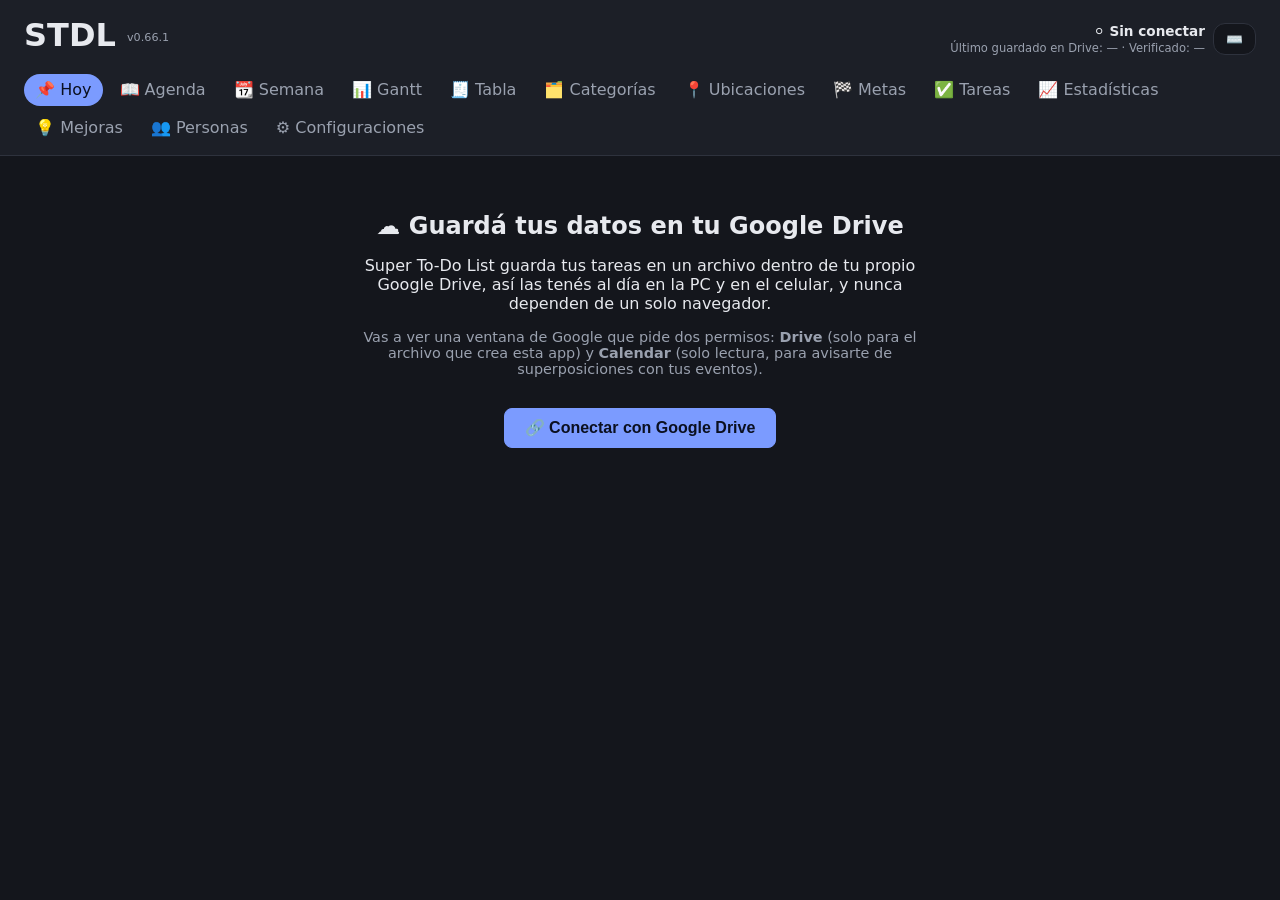
==== commit 28117351: "v0.66.1: ajustes rapidos y correccion de bugs con datos reales Boton "Agregar y crearle siguiente" e" ====
--- a/index.html
+++ b/index.html
@@ -15,7 +15,7 @@
 <body>
   <header class="cabecera">
     <div class="cabecera-fila">
-      <h1>Super To-Do List <span id="version-app" class="version-app"></span></h1>
+      <h1>STDL <span id="version-app" class="version-app"></span></h1>
       <button id="boton-nueva-tarea" class="boton-mas" type="button" title="Nueva tarea (tecla N)" aria-label="Nueva tarea" hidden>＋</button>
       <div class="acciones-datos">
         <button id="boton-completar-carga" type="button" title="Tareas que quedaron con solo el nombre" hidden></button>
--- a/assets/css/main.css
+++ b/assets/css/main.css
@@ -2837,7 +2837,8 @@
   text-transform: lowercase;
 }
 
-.selector-color-dado {
+.selector-color-dado,
+.selector-color-pipeta {
   padding: 0.3rem 0.6rem;
   border: 1px solid var(--color-borde);
   border-radius: 6px;
@@ -2881,3 +2882,72 @@
   margin-right: 0.15rem;
   vertical-align: middle;
 }
+
+/* --- v0.65.0: linea de "ahora" y tareas bloqueadas en la vista Semana --- */
+
+.linea-ahora {
+  position: absolute;
+  left: 0;
+  right: 0;
+  height: 0;
+  border-top: 2px solid var(--color-peligro);
+  z-index: 3;
+  pointer-events: none;
+}
+
+.linea-ahora-punto {
+  position: absolute;
+  left: -0.3rem;
+  top: -0.35rem;
+  width: 0.6rem;
+  height: 0.6rem;
+  border-radius: 50%;
+  background: var(--color-peligro);
+}
+
+.bloque-tarea-semana.bloqueada {
+  opacity: 0.55;
+}
+
+.bloque-tarea-semana.bloqueada.proyectada {
+  border-style: dotted;
+}
+
+/* --- v0.66.0: tareas asociadas dentro del dialogo de Persona --- */
+
+.lista-tareas-persona {
+  list-style: none;
+  margin: 0.4rem 0;
+  padding: 0;
+  display: grid;
+  gap: 0.35rem;
+}
+
+.item-tarea-persona {
+  display: flex;
+  align-items: center;
+  justify-content: space-between;
+  gap: 0.5rem;
+  padding: 0.35rem 0.6rem;
+  border: 1px solid var(--color-borde);
+  border-radius: 6px;
+  background: var(--color-fondo);
+  font-size: 0.85rem;
+}
+
+.item-tarea-persona span {
+  min-width: 0;
+  overflow: hidden;
+  text-overflow: ellipsis;
+  white-space: nowrap;
+}
+
+.item-tarea-persona button {
+  flex: 0 0 auto;
+  border: 1px solid var(--color-borde);
+  background: var(--color-superficie);
+  color: var(--color-texto);
+  border-radius: 6px;
+  padding: 0.15rem 0.45rem;
+  cursor: pointer;
+}
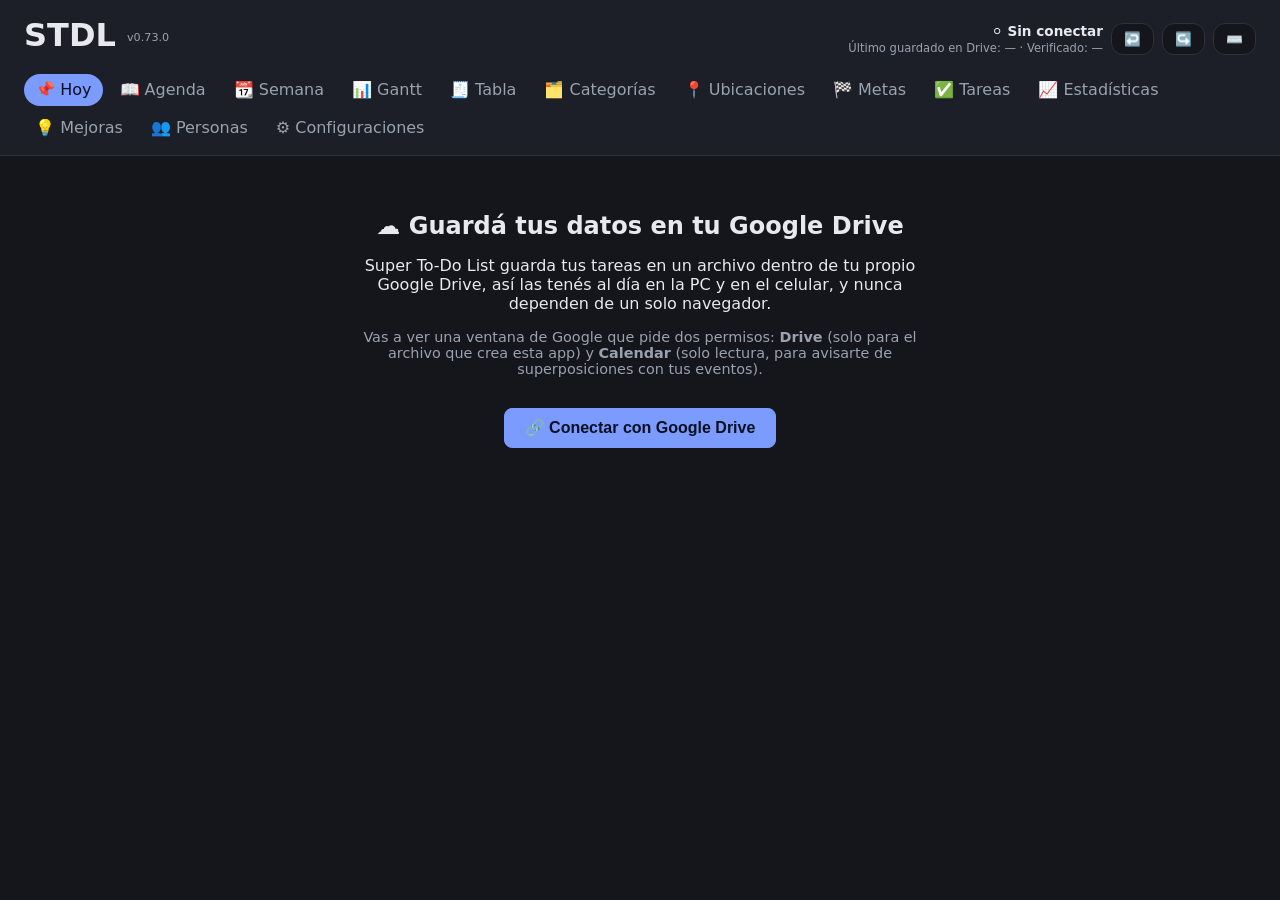
==== commit e6dbc29d: "v0.73.0: deshacer/rehacer con Ctrl+Z / Ctrl+Shift+Z Nuevo assets/js/deshacer.js: pila de fotos del e" ====
--- a/index.html
+++ b/index.html
@@ -21,6 +21,8 @@
         <button id="boton-completar-carga" type="button" title="Tareas que quedaron con solo el nombre" hidden></button>
         <div id="indicador-sync" class="indicador-sync" role="status" aria-live="polite"></div>
         <button id="boton-sync" type="button" title="Verifica contra Drive y sube lo pendiente">🔄 Sincronizar ahora</button>
+        <button id="boton-deshacer" type="button" title="Deshacer el último cambio (Ctrl+Z)" aria-label="Deshacer" disabled>↩️</button>
+        <button id="boton-rehacer" type="button" title="Rehacer (Ctrl+Shift+Z)" aria-label="Rehacer" disabled>↪️</button>
         <button id="boton-atajos" type="button" title="Atajos de teclado (tecla ?)" aria-label="Atajos de teclado">⌨️</button>
       </div>
     </div>
--- a/assets/css/main.css
+++ b/assets/css/main.css
@@ -426,6 +426,12 @@
   color: var(--color-primario);
 }
 
+.th-orden-manual,
+.td-orden-manual {
+  width: 1%;
+  white-space: nowrap;
+}
+
 .panel-versus {
   margin: 0.5rem 0 1rem;
   padding: 0.6rem;
@@ -463,6 +469,10 @@
 
 .fila-tabla-tarea:hover {
   background: var(--color-fondo);
+}
+
+.fila-tabla-tarea td:first-child {
+  border-left: 4px solid var(--color-categoria, var(--color-borde));
 }
 
 .throughput-semanal {
@@ -549,6 +559,7 @@
   border-radius: var(--radio);
   padding: 0.75rem 1rem;
   display: flex;
+  flex-wrap: wrap;
   justify-content: space-between;
   gap: 1rem;
   align-items: flex-start;
@@ -853,6 +864,8 @@
   display: flex;
   flex-direction: column;
   gap: 0.35rem;
+  flex: 1 1 240px;
+  min-width: 0;
 }
 
 .etiquetas {
@@ -884,9 +897,12 @@
 
 .item-tarea-acciones {
   display: flex;
-  flex-direction: column;
+  flex-direction: row;
+  flex-wrap: wrap;
   gap: 0.4rem;
-  align-items: flex-end;
+  justify-content: flex-end;
+  align-content: flex-start;
+  max-width: 15rem;
 }
 
 .item-tarea-acciones select {
@@ -1097,6 +1113,51 @@
 .fila-nombre-tarea input[type="text"] {
   flex: 1;
   min-width: 0;
+}
+
+.fila-buscar-lugar {
+  flex: 1 1 100%;
+  display: flex;
+  gap: 0.5rem;
+}
+
+.fila-buscar-lugar input[type="text"] {
+  flex: 1;
+  min-width: 0;
+}
+
+.resultados-buscar-lugar {
+  flex: 1 1 100%;
+}
+
+.lista-resultados-lugar {
+  list-style: none;
+  margin: 0 0 0.3rem;
+  padding: 0;
+  display: flex;
+  flex-direction: column;
+  gap: 0.2rem;
+}
+
+.lista-resultados-lugar button {
+  width: 100%;
+  text-align: left;
+  padding: 0.4rem 0.6rem;
+  border: 1px solid var(--color-borde);
+  border-radius: 6px;
+  background: var(--color-superficie);
+  color: var(--color-texto);
+  cursor: pointer;
+  font-size: 0.85rem;
+}
+
+.lista-resultados-lugar button:hover {
+  border-color: var(--color-primario);
+}
+
+.atribucion-osm {
+  font-size: 0.72rem;
+  margin: 0;
 }
 
 .dialogo-tarea {
@@ -1367,6 +1428,60 @@
   color: var(--color-sobre-primario);
 }
 
+#boton-modo-seleccion.activo {
+  background: var(--color-primario);
+  border-color: var(--color-primario);
+  color: var(--color-sobre-primario);
+}
+
+.barra-seleccion[hidden] {
+  display: none;
+}
+
+.barra-seleccion {
+  display: flex;
+  align-items: center;
+  gap: 0.75rem;
+  padding: 0.5rem 0.75rem;
+  margin: 0.5rem 0;
+  background: var(--color-superficie);
+  border: 1px solid var(--color-borde);
+  border-radius: var(--radio);
+}
+
+.barra-seleccion #conteo-seleccion {
+  color: var(--color-texto-suave);
+  font-size: 0.85rem;
+  margin-right: auto;
+}
+
+.item-tarea-check {
+  display: flex;
+  align-items: flex-start;
+  padding-top: 0.2rem;
+}
+
+.campo-masivo {
+  display: flex;
+  align-items: center;
+  gap: 0.6rem;
+  opacity: 0.55;
+  transition: var(--transicion);
+}
+
+.campo-masivo.activo {
+  opacity: 1;
+}
+
+.campo-masivo-activar {
+  display: flex;
+  align-items: center;
+  gap: 0.4rem;
+  flex: 0 0 auto;
+  min-width: 11rem;
+  cursor: pointer;
+}
+
 /* Tarjetas de la vista Tareas: el borde izquierdo lleva el color de la categoría. */
 .item-tarea-tareas {
   border-left: 5px solid var(--color-categoria, var(--color-borde));
@@ -1415,11 +1530,25 @@
   max-width: 100%;
 }
 
-.selector-columnas {
-  flex: 1 1 100%;
-  display: flex;
-  flex-wrap: wrap;
-  gap: 0.4rem 1rem;
+.lista-columnas-tabla {
+  display: flex;
+  flex-direction: column;
+  gap: 0.3rem;
+  max-height: 50vh;
+  overflow-y: auto;
+}
+
+.fila-columna-tabla {
+  display: flex;
+  align-items: center;
+  justify-content: space-between;
+  gap: 0.5rem;
+  padding: 0.25rem 0.4rem;
+  border-radius: 6px;
+}
+
+.fila-columna-tabla:hover {
+  background: var(--color-fondo);
 }
 
 /* Hoy: fila de controles, botón Enfoque, aviso de superposición con Calendar y tareas completadas hoy. */
@@ -1811,6 +1940,20 @@
   cursor: pointer;
   padding: 0 0.15rem;
   font-size: 0.85rem;
+}
+
+.gantt-orden {
+  flex: none;
+  gap: 0.1rem;
+}
+
+.gantt-orden button {
+  border: none;
+  background: transparent;
+  cursor: pointer;
+  padding: 0 0.1rem;
+  font-size: 0.7rem;
+  color: var(--color-texto-suave);
 }
 
 .gantt-pista {
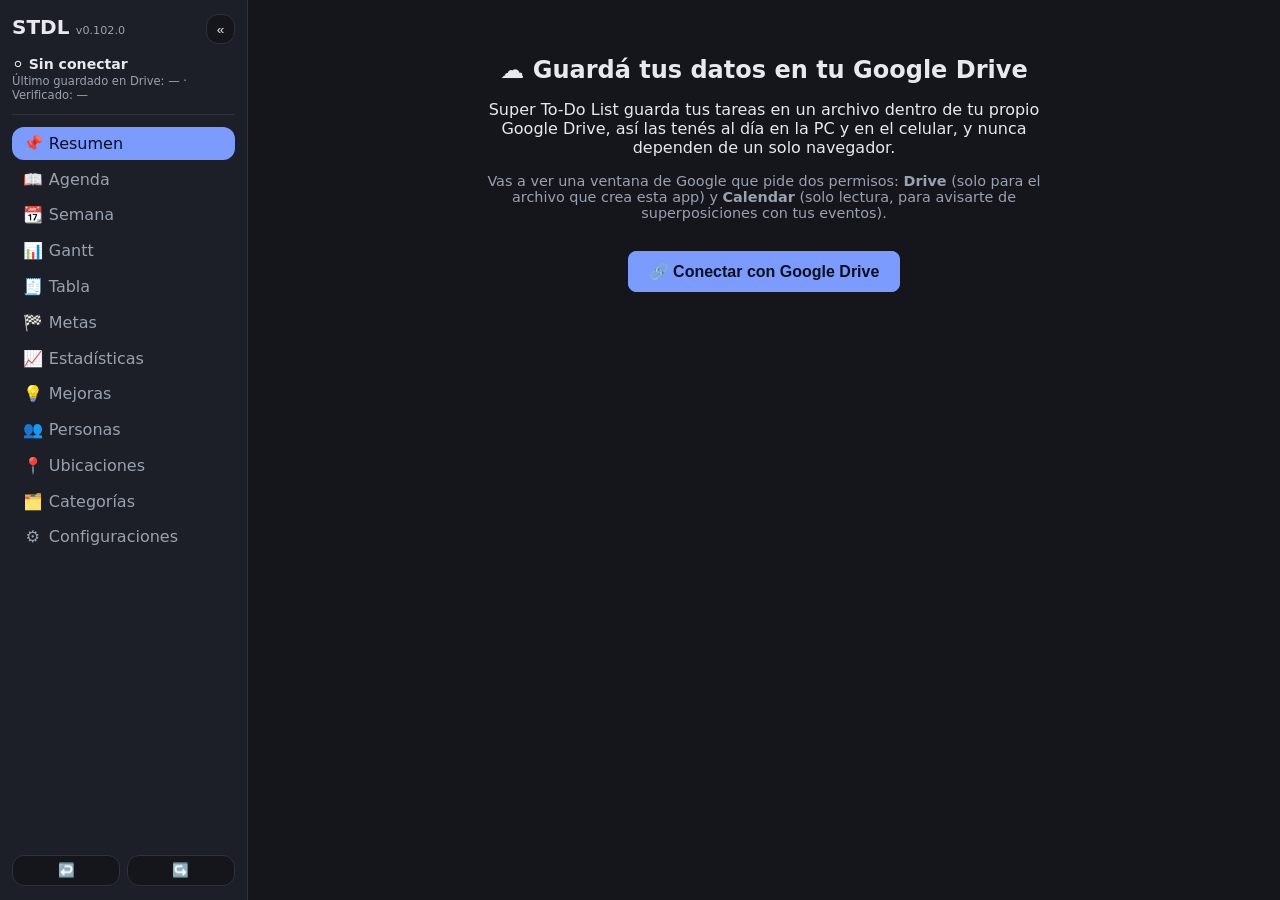
==== commit 8c37f29d: "v0.102.0: menu lateral, Tareas pasa a la Tabla, avisos grandes en ventanas modales, correccion de la" ====
--- a/index.html
+++ b/index.html
@@ -13,24 +13,29 @@
   <script src="https://accounts.google.com/gsi/client" async defer></script>
 </head>
 <body>
-  <header class="cabecera">
-    <div class="cabecera-fila">
-      <h1>STDL <span id="version-app" class="version-app"></span></h1>
-      <button id="boton-nueva-tarea" class="boton-mas" type="button" title="Nueva tarea (tecla N)" aria-label="Nueva tarea" hidden>＋</button>
-      <div class="acciones-datos">
-        <button id="boton-completar-carga" type="button" title="Tareas que quedaron con solo el nombre" hidden></button>
+  <button id="boton-menu-movil" class="boton-menu-movil" type="button" aria-label="Abrir el menú" aria-controls="sidebar" title="Menú">☰</button>
+  <div id="velo-sidebar" class="velo-sidebar" hidden></div>
+  <div class="app-layout">
+    <aside id="sidebar" class="sidebar" aria-label="Menú de módulos">
+      <div class="sidebar-marca">
+        <h1>STDL</h1>
+        <span id="version-app" class="version-app"></span>
+        <button id="boton-compactar-sidebar" class="boton-compactar" type="button" aria-label="Compactar el menú" title="Compactar o expandir el menú">«</button>
+      </div>
+      <div class="sidebar-estado">
         <div id="indicador-sync" class="indicador-sync" role="status" aria-live="polite"></div>
-        <button id="boton-sync" type="button" title="Verifica contra Drive y sube lo pendiente">🔄 Sincronizar ahora</button>
+        <button id="boton-sync" type="button" title="Verifica contra Drive y sube lo pendiente"><span aria-hidden="true">🔄</span><span class="texto-sidebar"> Sincronizar ahora</span></button>
+      </div>
+      <nav id="nav-vistas" class="nav-vistas" aria-label="Módulos"></nav>
+      <div class="sidebar-acciones">
         <button id="boton-deshacer" type="button" title="Deshacer el último cambio (Ctrl+Z)" aria-label="Deshacer" disabled>↩️</button>
         <button id="boton-rehacer" type="button" title="Rehacer (Ctrl+Shift+Z)" aria-label="Rehacer" disabled>↪️</button>
-        <button id="boton-atajos" type="button" title="Atajos de teclado (tecla ?)" aria-label="Atajos de teclado">⌨️</button>
       </div>
-    </div>
-    <nav id="nav-vistas" class="nav-vistas"></nav>
-    <div id="banner-sync" class="banner-sync" hidden></div>
-    <div id="panel-avisos" class="panel-avisos" hidden></div>
-  </header>
-  <main id="vista" class="vista"></main>
+      <button id="boton-completar-carga" class="boton-completar-carga" type="button" title="Tareas que quedaron con solo el nombre" hidden></button>
+      <button id="boton-nueva-tarea" class="boton-nueva-tarea" type="button" title="Nueva tarea (tecla N)" aria-label="Nueva tarea" hidden><span aria-hidden="true">＋</span><span class="texto-sidebar"> Nueva tarea</span></button>
+    </aside>
+    <main id="vista" class="vista"></main>
+  </div>
   <script type="module" src="assets/js/app.js"></script>
 </body>
 </html>
--- a/assets/css/main.css
+++ b/assets/css/main.css
@@ -101,7 +101,7 @@
   vertical-align: middle;
 }
 
-.cabecera {
+.cabecera-vieja-sin-uso {
   background: var(--color-superficie);
   border-bottom: 1px solid var(--color-borde);
   padding: 1rem 1.5rem 0;
@@ -110,7 +110,7 @@
   z-index: 10;
 }
 
-.cabecera-fila {
+.cabecera-fila-vieja-sin-uso {
   display: flex;
   justify-content: space-between;
   align-items: center;
@@ -254,6 +254,12 @@
   padding: 1.5rem;
 }
 
+/* Semana, Gantt y Tabla ya son fluidas (grilla de 1fr, ancho de día calculado del contenedor, tabla al 100%):
+   les alcanza con no tener techo, para aprovechar el ancho completo del monitor en vez de dos franjas vacías. */
+.vista.vista-ancha {
+  max-width: none;
+}
+
 .ayuda {
   color: var(--color-texto-suave);
   font-size: 0.9rem;
@@ -427,7 +433,9 @@
 }
 
 .th-orden-manual,
-.td-orden-manual {
+.td-orden-manual,
+.th-seleccion-tabla,
+.td-seleccion-tabla {
   width: 1%;
   white-space: nowrap;
 }
@@ -550,6 +558,7 @@
   padding: 0;
   margin: 0;
   display: grid;
+  grid-template-columns: minmax(0, 1fr);
   gap: 0.6rem;
 }
 
@@ -565,6 +574,7 @@
   align-items: flex-start;
   box-shadow: var(--sombra);
   transition: var(--transicion), box-shadow 0.15s ease;
+  min-width: 0;
 }
 
 .item-tarea:hover {
@@ -734,6 +744,12 @@
   border: 1px solid var(--color-borde);
   background: var(--color-superficie);
   cursor: pointer;
+}
+
+.panel-reprogramar-fila button[data-dias].activo {
+  background: var(--color-primario);
+  border-color: var(--color-primario);
+  color: var(--color-sobre-primario);
 }
 
 .panel-reprogramar-fila input,
@@ -833,6 +849,22 @@
   color: var(--color-texto-suave);
 }
 
+.lista-eventos-revision {
+  list-style: none;
+  margin: 0.5rem 0;
+  padding: 0;
+  display: flex;
+  flex-direction: column;
+  gap: 0.4rem;
+}
+
+.lista-eventos-revision li {
+  display: flex;
+  align-items: center;
+  justify-content: space-between;
+  gap: 0.5rem;
+}
+
 .acciones-revision {
   display: flex;
   gap: 0.5rem;
@@ -893,6 +925,7 @@
   margin: 0;
   font-size: 0.85rem;
   color: var(--color-texto-suave);
+  overflow-wrap: anywhere;
 }
 
 .item-tarea-acciones {
@@ -1006,7 +1039,14 @@
   text-align: center;
 }
 
+.horas-semana-cuerpo {
+  position: relative;
+}
+
 .columna-horas-semana .etiqueta-hora-semana {
+  position: absolute;
+  left: 0;
+  right: 0;
   height: var(--alto-hora, 48px);
   font-size: 0.72rem;
   color: var(--color-texto-suave);
@@ -1058,6 +1098,15 @@
   border-style: dashed;
   color: var(--color-texto);
   opacity: 0.85;
+}
+
+.bloque-tarea-semana.corto {
+  padding: 0.05rem 0.3rem;
+}
+
+.bloque-tarea-semana.corto .bloque-tarea-semana-nombre {
+  font-size: 0.62rem;
+  line-height: 1;
 }
 
 .bloque-tarea-semana-nombre {
@@ -1524,10 +1573,20 @@
   margin-top: 0.5rem;
 }
 
-/* La tabla se desplaza hacia el costado dentro de su recuadro, no la página. */
+/* La tabla se desplaza hacia el costado y hacia abajo dentro de su recuadro, no la página; el encabezado
+   de columnas queda fijo arriba de ese scroll propio (no del de la página, para no chocar con la cabecera). */
 .tabla-tareas-contenedor {
   overflow-x: auto;
+  overflow-y: auto;
   max-width: 100%;
+  max-height: 70vh;
+}
+
+.tabla-informe thead th {
+  position: sticky;
+  top: 0;
+  z-index: 2;
+  background: var(--color-superficie);
 }
 
 .lista-columnas-tabla {
@@ -1558,6 +1617,17 @@
   align-items: center;
   gap: 0.5rem 1rem;
   margin: 0.5rem 0 1rem;
+}
+
+/* v0.91.0: fila con el botón "☑️ Seleccionar" de Personas, mismo espaciado que .controles-hoy. */
+.controles-personas {
+  display: flex;
+  margin: 0.5rem 0 1rem;
+}
+
+/* Persona marcada como fallecida (v0.91.0) — mismo atenuado que una tarea completada hoy. */
+.tarjeta-categoria.fallecida {
+  opacity: 0.7;
 }
 
 .controles-hoy .filtro-ubicacion-hoy,
@@ -1931,6 +2001,16 @@
   text-overflow: ellipsis;
   white-space: nowrap;
   font-size: 0.8rem;
+}
+
+.gantt-categoria {
+  flex: 0 1 auto;
+  min-width: 0;
+  overflow: hidden;
+  text-overflow: ellipsis;
+  white-space: nowrap;
+  font-size: 0.68rem;
+  opacity: 0.75;
 }
 
 .gantt-fijar {
@@ -2573,6 +2653,17 @@
   gap: 0.4rem;
 }
 
+/* Un <select> con un botón chico al lado (ej. "✏️" para editar la entidad elegida) — v0.91.0, etiqueta de Persona. */
+.fila-con-boton {
+  display: flex;
+  gap: 0.4rem;
+  align-items: center;
+}
+
+.fila-con-boton select {
+  flex: 1;
+}
+
 .formulario-tarea .par-fecha-hora input[type="date"] {
   flex: 1 1 60%;
 }
@@ -3048,6 +3139,37 @@
   background: var(--color-peligro);
 }
 
+/* --- v0.79.0: clima en la vista Semana --- */
+
+.controles-clima-semana {
+  display: flex;
+  align-items: center;
+  gap: 0.6rem;
+  flex-wrap: wrap;
+}
+
+.icono-clima-dia {
+  margin-left: 0.3rem;
+  font-size: 0.9rem;
+}
+
+.marca-sol {
+  position: absolute;
+  left: 0;
+  right: 0;
+  height: 0;
+  border-top: 1px dashed var(--color-texto-suave);
+  z-index: 2;
+  pointer-events: none;
+}
+
+.marca-sol-icono {
+  position: absolute;
+  left: -0.2rem;
+  top: -0.55rem;
+  font-size: 0.7rem;
+}
+
 .bloque-tarea-semana.bloqueada {
   opacity: 0.55;
 }
@@ -3094,3 +3216,139 @@
   padding: 0.15rem 0.45rem;
   cursor: pointer;
 }
+
+/* Plantillas de cadenas (v0.99.0) */
+.lista-plantillas { display: flex; flex-direction: column; gap: 0.6rem; }
+.lista-plantillas-items { list-style: none; margin: 0; padding: 0; display: flex; flex-direction: column; gap: 0.5rem; }
+.item-plantilla { display: flex; flex-wrap: wrap; align-items: center; justify-content: space-between; gap: 0.5rem; padding: 0.5rem 0.7rem; border: 1px solid var(--color-borde); border-radius: 8px; }
+.item-plantilla-info { display: flex; flex-direction: column; gap: 0.15rem; min-width: 0; flex: 1 1 14rem; }
+.item-plantilla-info .ayuda { overflow-wrap: anywhere; }
+.item-plantilla-acciones { display: flex; flex-wrap: wrap; gap: 0.4rem; }
+.pasos-plantilla { list-style: none; margin: 0; padding: 0; display: flex; flex-direction: column; gap: 0.5rem; }
+.paso-plantilla { display: flex; flex-wrap: wrap; align-items: center; gap: 0.4rem; padding: 0.5rem; border: 1px solid var(--color-borde); border-radius: 8px; }
+.paso-plantilla > [name="paso_nombre"] { flex: 1 1 12rem; }
+.paso-plantilla > [name="paso_descripcion"] { flex: 1 1 100%; }
+.paso-plantilla input[type="number"] { width: 4.5rem; }
+.paso-plantilla-numero { font-weight: 600; min-width: 1.5rem; }
+.paso-plantilla-acciones { display: flex; gap: 0.25rem; margin-left: auto; }
+.vista-previa-plantilla { margin: 0; padding-left: 1.4rem; font-size: 0.9rem; }
+.paso-plantilla label { display: flex; flex-direction: row; align-items: center; gap: 0.3rem; font-size: 0.85rem; }
+.registro-sesion { margin: 0.5rem 0 0; padding-left: 1.2rem; font-size: 0.85rem; max-height: 14rem; overflow-y: auto; }
+
+/* Avisos y preguntas propios (v0.100.0) */
+.dialogo-aviso { max-width: 30rem; }
+.dialogo-aviso .aviso-mensaje { white-space: pre-wrap; overflow-wrap: anywhere; margin: 0.4rem 0 1rem; line-height: 1.45; }
+.dialogo-aviso .aviso-campo { width: 100%; box-sizing: border-box; margin-bottom: 1rem; }
+
+/* Mejoras con notas pendientes (v0.100.0): resaltado para que llame la atención, distinto del azul de la pestaña activa. */
+.enlace-nav.con-pendientes:not(.activo) {
+  background: var(--color-fondo-alerta);
+  color: var(--color-texto-alerta);
+}
+
+/* Semana: nombre del día clicable y leyenda de colores del clima (v0.100.0) */
+.nombre-dia-clic { cursor: pointer; }
+.nombre-dia-clic:hover { text-decoration: underline; }
+.leyenda-clima { margin: 0.4rem 0 0.8rem; max-width: 28rem; }
+.leyenda-clima-barra { height: 0.6rem; border-radius: 4px; border: 1px solid var(--color-borde); }
+.leyenda-clima-marcas { position: relative; height: 1.2rem; font-size: 0.75rem; color: var(--color-texto-suave); }
+.leyenda-clima-marcas span { position: absolute; transform: translateX(-50%); white-space: nowrap; }
+.leyenda-clima-marcas span:first-child { transform: none; }
+.leyenda-clima-marcas span:last-child { transform: translateX(-100%); }
+.columna-dia.dia-enfocado { outline: 2px solid var(--color-primario); outline-offset: 2px; border-radius: var(--radio); }
+
+/* Alta de tarea: campos que el usuario ya completó (v0.100.0) */
+.formulario-tarea .campo.campo-completado input:not([type="checkbox"]),
+.formulario-tarea .campo.campo-completado select,
+.formulario-tarea .campo.campo-completado textarea {
+  border-color: var(--color-primario);
+  background: var(--color-fondo-info);
+}
+
+/* Repetición: cada N desde que se cumple / día del mes / días de la semana (v0.101.0) */
+.formulario-tarea .modo-repeticion { display: flex; flex-direction: column; align-items: flex-start; gap: 0.5rem; }
+.formulario-tarea .opcion-repeticion { display: flex; flex-direction: row; flex-wrap: wrap; align-items: center; gap: 0.4rem; font-size: 0.9rem; }
+.formulario-tarea .opcion-repeticion input[type="radio"] { width: 1rem; height: 1rem; margin: 0; flex: none; }
+.formulario-tarea .opcion-repeticion .chips-dias { display: inline-flex; }
+
+/* Aviso con acciones (v0.101.0) */
+.dialogo-aviso .aviso-acciones { display: flex; flex-direction: column; align-items: stretch; gap: 0.4rem; margin-bottom: 1rem; }
+.dialogo-aviso .aviso-acciones button { text-align: left; }
+/* Filtro de los desplegables de enlaces (v0.101.0) */
+.formulario-tarea .filtro-enlace { font-size: 0.85rem; }
+
+.boton-reconectar-cabecera { margin-top: 0.2rem; font-size: 0.8rem; }
+
+/* Tabla con las acciones de la vista Tareas (v0.102.0) */
+.th-acciones-tabla { white-space: nowrap; cursor: default; }
+.td-acciones-tabla { white-space: nowrap; }
+.acciones-fila { display: flex; align-items: center; gap: 0.3rem; }
+.acciones-fila select { font-size: 0.8rem; padding: 0.2rem 0.3rem; }
+.acciones-fila button { padding: 0.15rem 0.45rem; font-size: 0.85rem; }
+.menu-fila > summary { list-style: none; cursor: pointer; border: 1px solid var(--color-borde); border-radius: 6px; padding: 0.1rem 0.5rem; font-weight: 700; user-select: none; }
+.menu-fila > summary::-webkit-details-marker { display: none; }
+.menu-fila-opciones { display: flex; flex-direction: column; gap: 0.2rem; background: var(--color-superficie); border: 1px solid var(--color-borde); border-radius: 8px; box-shadow: 0 8px 24px rgba(15, 23, 42, 0.3); padding: 0.35rem; z-index: 50; min-width: 15rem; }
+.menu-fila-opciones button { text-align: left; border: none; background: none; padding: 0.35rem 0.5rem; border-radius: 6px; }
+.menu-fila-opciones button:hover { background: var(--color-fondo); }
+.fila-detalle-tabla > td { background: var(--color-fondo); padding: 0.5rem 0.75rem; }
+.separador-categoria-tabla > td { font-weight: 700; padding: 0.4rem 0.75rem; border-left: 4px solid var(--color-separador, #888); background: var(--color-fondo); }
+
+
+/* ===== Menú lateral de módulos (v0.102.0) ===== */
+.app-layout { display: flex; align-items: flex-start; min-height: 100vh; }
+.sidebar {
+  position: sticky; top: 0; align-self: flex-start; flex: none;
+  width: 15.5rem; height: 100vh; overflow-y: auto; box-sizing: border-box;
+  display: flex; flex-direction: column; gap: 0.75rem; padding: 0.9rem 0.75rem;
+  background: var(--color-superficie); border-right: 1px solid var(--color-borde); z-index: 20;
+  transition: width 0.15s ease;
+}
+.app-layout > .vista { flex: 1 1 auto; min-width: 0; width: 100%; }
+.sidebar-marca { display: flex; align-items: baseline; gap: 0.4rem; flex-wrap: wrap; }
+.sidebar-marca h1 { margin: 0; font-size: 1.25rem; }
+.sidebar-marca .version-app { flex: 1; }
+.boton-compactar { border: 1px solid var(--color-borde); background: var(--color-fondo); color: var(--color-texto); border-radius: 6px; cursor: pointer; padding: 0.1rem 0.5rem; font-size: 0.9rem; }
+.sidebar-estado { display: flex; flex-direction: column; gap: 0.5rem; padding-bottom: 0.75rem; border-bottom: 1px solid var(--color-borde); }
+.sidebar .indicador-sync { align-items: flex-start; text-align: left; }
+.sidebar .estado-sync { font-size: 0.88rem; }
+.sidebar .indicador-sync-detalle { overflow-wrap: anywhere; }
+.sidebar button { cursor: pointer; border: 1px solid var(--color-borde); background: var(--color-fondo); color: var(--color-texto); border-radius: var(--radio); padding: 0.4rem 0.6rem; font-size: 0.85rem; text-align: left; }
+.sidebar button:hover:not(:disabled) { border-color: var(--color-primario); }
+.sidebar .boton-reconectar-cabecera, .sidebar .boton-avisos-sync { margin-top: 0.3rem; }
+.sidebar .nav-vistas { display: flex; flex-direction: column; gap: 0.15rem; margin: 0; padding: 0; flex: 1 1 auto; }
+.sidebar .enlace-nav { display: flex; align-items: center; gap: 0.3rem; border-radius: var(--radio); padding: 0.45rem 0.6rem; white-space: nowrap; }
+.sidebar .nav-emoji { width: 1.4rem; text-align: center; flex: none; }
+.sidebar-acciones { display: flex; gap: 0.4rem; }
+.sidebar-acciones button { flex: 1; text-align: center; }
+.sidebar .boton-nueva-tarea { background: var(--color-primario); color: var(--color-sobre-primario); border-color: var(--color-primario); font-weight: 600; text-align: center; }
+.sidebar .boton-nueva-tarea[hidden], .sidebar .boton-completar-carga[hidden] { display: none; }
+.boton-menu-movil, .velo-sidebar { display: none; }
+
+/* Compacto: solo emojis. */
+body.sidebar-compacto .sidebar { width: 3.6rem; padding: 0.9rem 0.4rem; align-items: stretch; }
+body.sidebar-compacto .sidebar .texto-sidebar { display: none; }
+body.sidebar-compacto .sidebar-marca { flex-direction: column; align-items: center; gap: 0.2rem; }
+body.sidebar-compacto .sidebar-marca h1 { font-size: 0.85rem; }
+body.sidebar-compacto .sidebar-marca .version-app { display: none; }
+body.sidebar-compacto .sidebar .enlace-nav { justify-content: center; padding: 0.45rem 0; }
+body.sidebar-compacto .sidebar button { text-align: center; padding: 0.4rem 0.2rem; }
+body.sidebar-compacto .sidebar-acciones { flex-direction: column; }
+body.sidebar-compacto .sidebar .indicador-sync { align-items: center; }
+
+/* Pantallas angostas: el menú es un panel que se abre con ☰ (siempre expandido). */
+@media (max-width: 800px) {
+  .sidebar { position: fixed; left: 0; top: 0; bottom: 0; width: min(17rem, 85vw) !important; transform: translateX(-105%); transition: transform 0.18s ease; box-shadow: 4px 0 24px rgba(15, 23, 42, 0.35); }
+  body.menu-abierto .sidebar { transform: none; }
+  body.sidebar-compacto .sidebar .texto-sidebar { display: inline; }
+  body.sidebar-compacto .sidebar-marca { flex-direction: row; align-items: baseline; }
+  body.sidebar-compacto .sidebar-marca .version-app { display: inline; }
+  body.sidebar-compacto .sidebar .enlace-nav { justify-content: flex-start; padding: 0.45rem 0.6rem; }
+  body.sidebar-compacto .sidebar button { text-align: left; }
+  body.sidebar-compacto .sidebar-acciones { flex-direction: row; }
+  .boton-compactar { display: none; }
+  .boton-menu-movil { display: block; position: fixed; top: 0.6rem; left: 0.6rem; z-index: 15; border: 1px solid var(--color-borde); background: var(--color-superficie); color: var(--color-texto); border-radius: var(--radio); padding: 0.35rem 0.65rem; font-size: 1.1rem; cursor: pointer; }
+  body.menu-abierto .boton-menu-movil { display: none; }
+  .velo-sidebar { display: block; position: fixed; inset: 0; background: rgba(15, 23, 42, 0.45); z-index: 19; }
+  .velo-sidebar[hidden] { display: none; }
+  .app-layout > .vista { padding-top: 3.2rem; }
+}
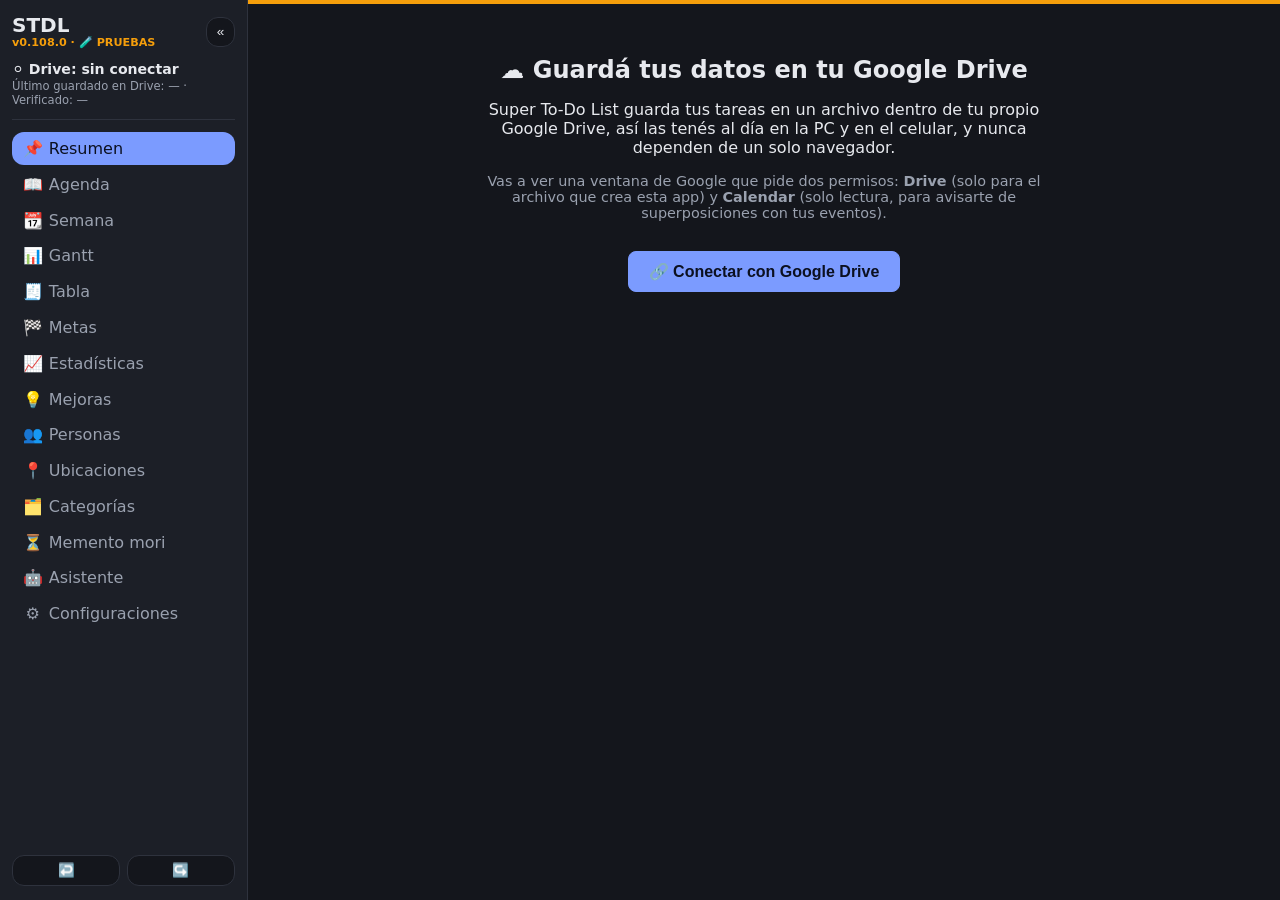
==== commit 5f251643: "v0.108.0: indicador Drive/Agenda, descripcion de varias lineas con links y cerrar sesion de Google S" ====
--- a/index.html
+++ b/index.html
@@ -10,6 +10,7 @@
   <link rel="icon" type="image/png" sizes="192x192" href="assets/icons/icon-192.png" />
   <link rel="apple-touch-icon" href="assets/icons/apple-touch-icon.png" />
   <link rel="stylesheet" href="assets/css/main.css" />
+  <link rel="stylesheet" href="assets/css/descripcion.css" />
   <script src="https://accounts.google.com/gsi/client" async defer></script>
 </head>
 <body>
--- a/assets/css/main.css
+++ b/assets/css/main.css
@@ -1573,13 +1573,10 @@
   margin-top: 0.5rem;
 }
 
-/* La tabla se desplaza hacia el costado y hacia abajo dentro de su recuadro, no la página; el encabezado
-   de columnas queda fijo arriba de ese scroll propio (no del de la página, para no chocar con la cabecera). */
+/* La tabla muestra todas las filas y se desplaza hacia abajo con la página (v0.107.0); solo hacia el costado tiene scroll propio. */
 .tabla-tareas-contenedor {
   overflow-x: auto;
-  overflow-y: auto;
   max-width: 100%;
-  max-height: 70vh;
 }
 
 .tabla-informe thead th {
@@ -1907,8 +1904,7 @@
 
 .gantt-desplazable {
   position: relative;
-  overflow: auto;
-  max-height: 70vh;
+  overflow-x: auto;
   border: 1px solid var(--color-borde);
   border-radius: var(--radio);
   background: var(--color-superficie);
@@ -2039,9 +2035,12 @@
 .gantt-pista {
   position: relative;
   flex: 0 0 auto;
-  background-image: linear-gradient(to right, var(--color-borde) 1px, transparent 1px);
-  background-size: var(--ancho-semana) 100%;
-  background-position: var(--desfase-semana) 0;
+  /* Línea fuerte cada lunes y, debajo, una línea más tenue por cada día (v0.103.0). */
+  background-image:
+    linear-gradient(to right, var(--color-borde) 1px, transparent 1px),
+    linear-gradient(to right, color-mix(in srgb, var(--color-borde) 40%, transparent) 1px, transparent 1px);
+  background-size: var(--ancho-semana) 100%, var(--ancho-dia, 100%) 100%;
+  background-position: var(--desfase-semana) 0, 0 0;
 }
 
 .gantt-carril {
@@ -3304,9 +3303,10 @@
   transition: width 0.15s ease;
 }
 .app-layout > .vista { flex: 1 1 auto; min-width: 0; width: 100%; }
-.sidebar-marca { display: flex; align-items: baseline; gap: 0.4rem; flex-wrap: wrap; }
-.sidebar-marca h1 { margin: 0; font-size: 1.25rem; }
-.sidebar-marca .version-app { flex: 1; }
+.sidebar-marca { display: grid; grid-template-columns: 1fr auto; grid-template-areas: 'nombre boton' 'version boton'; align-items: center; column-gap: 0.4rem; }
+.sidebar-marca h1 { grid-area: nombre; margin: 0; font-size: 1.25rem; line-height: 1.1; }
+.sidebar-marca .version-app { grid-area: version; }
+.sidebar-marca .boton-compactar { grid-area: boton; }
 .boton-compactar { border: 1px solid var(--color-borde); background: var(--color-fondo); color: var(--color-texto); border-radius: 6px; cursor: pointer; padding: 0.1rem 0.5rem; font-size: 0.9rem; }
 .sidebar-estado { display: flex; flex-direction: column; gap: 0.5rem; padding-bottom: 0.75rem; border-bottom: 1px solid var(--color-borde); }
 .sidebar .indicador-sync { align-items: flex-start; text-align: left; }
@@ -3327,9 +3327,9 @@
 /* Compacto: solo emojis. */
 body.sidebar-compacto .sidebar { width: 3.6rem; padding: 0.9rem 0.4rem; align-items: stretch; }
 body.sidebar-compacto .sidebar .texto-sidebar { display: none; }
-body.sidebar-compacto .sidebar-marca { flex-direction: column; align-items: center; gap: 0.2rem; }
+body.sidebar-compacto .sidebar-marca { grid-template-columns: 1fr; grid-template-areas: 'nombre' 'version' 'boton'; justify-items: center; row-gap: 0.2rem; }
 body.sidebar-compacto .sidebar-marca h1 { font-size: 0.85rem; }
-body.sidebar-compacto .sidebar-marca .version-app { display: none; }
+body.sidebar-compacto .sidebar-marca .version-app { font-size: 0.55rem; }
 body.sidebar-compacto .sidebar .enlace-nav { justify-content: center; padding: 0.45rem 0; }
 body.sidebar-compacto .sidebar button { text-align: center; padding: 0.4rem 0.2rem; }
 body.sidebar-compacto .sidebar-acciones { flex-direction: column; }
@@ -3340,8 +3340,8 @@
   .sidebar { position: fixed; left: 0; top: 0; bottom: 0; width: min(17rem, 85vw) !important; transform: translateX(-105%); transition: transform 0.18s ease; box-shadow: 4px 0 24px rgba(15, 23, 42, 0.35); }
   body.menu-abierto .sidebar { transform: none; }
   body.sidebar-compacto .sidebar .texto-sidebar { display: inline; }
-  body.sidebar-compacto .sidebar-marca { flex-direction: row; align-items: baseline; }
-  body.sidebar-compacto .sidebar-marca .version-app { display: inline; }
+  body.sidebar-compacto .sidebar-marca { grid-template-columns: 1fr auto; grid-template-areas: 'nombre boton' 'version boton'; justify-items: stretch; }
+  body.sidebar-compacto .sidebar-marca .version-app { font-size: 0.7rem; }
   body.sidebar-compacto .sidebar .enlace-nav { justify-content: flex-start; padding: 0.45rem 0.6rem; }
   body.sidebar-compacto .sidebar button { text-align: left; }
   body.sidebar-compacto .sidebar-acciones { flex-direction: row; }
@@ -3352,3 +3352,153 @@
   .velo-sidebar[hidden] { display: none; }
   .app-layout > .vista { padding-top: 3.2rem; }
 }
+
+
+/* Semana: una sola barra con título y días a la izquierda, escala y clima a la derecha (v0.103.0) */
+.barra-semana { display: flex; justify-content: space-between; align-items: center; gap: 0.75rem 1.5rem; flex-wrap: wrap; margin-bottom: 0.25rem; }
+.barra-semana-izquierda, .barra-semana-derecha { display: flex; align-items: center; gap: 0.5rem 1rem; flex-wrap: wrap; }
+.barra-semana h2 { margin: 0; }
+.barra-semana .selector-rango { margin: 0; flex-wrap: wrap; }
+.barra-semana-derecha { margin-left: auto; }
+.barra-semana .leyenda-clima { margin: 0; width: 12.5rem; max-width: none; }
+.barra-semana .leyenda-clima-marcas { height: 1rem; }
+
+/* Gantt, modo Ventana: tarea sin fecha límite que «tiende al infinito» hacia la derecha (v0.103.0) */
+.gantt-barra.infinita {
+  opacity: 0.55;
+  cursor: pointer;
+  -webkit-mask-image: linear-gradient(to right, #000 55%, transparent);
+  mask-image: linear-gradient(to right, #000 55%, transparent);
+}
+.gantt-infinito { margin-left: auto; padding-right: 0.4rem; font-size: 0.7rem; font-weight: 700; }
+
+.campo-volumen { display: inline-flex; align-items: center; gap: 0.5rem; font-size: 0.9rem; }
+
+/* ===== Animaciones suaves (v0.104.0) ===== */
+@keyframes aparecer-vista { from { opacity: 0; transform: translateY(6px); } to { opacity: 1; transform: none; } }
+@keyframes aparecer-dialogo { from { opacity: 0; transform: translateY(8px) scale(0.985); } to { opacity: 1; transform: none; } }
+@keyframes aparecer-fondo { from { opacity: 0; } to { opacity: 1; } }
+@keyframes aparecer-fila { from { opacity: 0; background: var(--color-fondo-info); } to { opacity: 1; } }
+/* La vista entra con un fundido solo al cambiar de módulo (no en cada redibujado por un cambio de datos). */
+.vista.vista-entrando { animation: aparecer-vista 0.2s ease-out; }
+dialog[open] { animation: aparecer-dialogo 0.16s ease-out; }
+dialog[open]::backdrop { animation: aparecer-fondo 0.16s ease-out; }
+.fila-detalle-tabla:not([hidden]) { animation: aparecer-fila 0.2s ease-out; }
+.enlace-nav, .fila-tabla-tarea, .selector-rango button, .boton-enfoque { transition: background-color 0.15s ease, color 0.15s ease, border-color 0.15s ease, transform 0.1s ease; }
+.sidebar button:active:not(:disabled), .selector-rango button:active { transform: scale(0.97); }
+@media (prefers-reduced-motion: reduce) {
+  .vista.vista-entrando, dialog[open], dialog[open]::backdrop, .fila-detalle-tabla:not([hidden]) { animation: none; }
+  .sidebar, .enlace-nav, .fila-tabla-tarea { transition: none; }
+}
+
+/* Hábitos: nombre clicable, ocultar y calendario anual estilo GitHub (v0.104.0) */
+.enlace-habito { background: none; border: none; color: inherit; font: inherit; font-weight: 600; cursor: pointer; padding: 0; text-align: left; text-decoration: underline dotted; }
+.boton-habito-ocultar { border: 1px solid var(--color-borde); background: var(--color-fondo); color: var(--color-texto-suave); border-radius: 6px; font-size: 0.7rem; padding: 0.05rem 0.35rem; cursor: pointer; margin-left: 0.3rem; }
+.calendario-habito { display: flex; gap: 3px; overflow-x: auto; padding: 0.4rem 0 0.6rem; }
+.semana-calendario-habito { display: flex; flex-direction: column; gap: 3px; flex: none; }
+.mes-calendario-habito { height: 0.9rem; font-size: 0.65rem; color: var(--color-texto-suave); }
+.dia-calendario-habito { display: inline-block; width: 0.8rem; height: 0.8rem; border-radius: 3px; border: 1px solid var(--color-borde); vertical-align: middle; }
+.dia-calendario-habito.vacio { border-color: transparent; }
+.dia-calendario-habito.cumplido { background: var(--color-texto-exito); border-color: var(--color-texto-exito); }
+.dia-calendario-habito.incumplido { background: var(--color-peligro); border-color: var(--color-peligro); }
+.dia-calendario-habito.vence { background: transparent; border: 2px solid var(--color-primario); }
+.dia-calendario-habito.no-aplica { background: var(--color-fondo); }
+.dialogo-calendario-habito { width: min(900px, 96vw); }
+
+.boton-microfono { border: 1px solid var(--color-borde); background: var(--color-fondo); color: var(--color-texto); border-radius: var(--radio); padding: 0 0.7rem; cursor: pointer; font-size: 1.1rem; }
+.boton-microfono.escuchando { background: var(--color-fondo-alerta); border-color: var(--color-peligro); animation: latido-microfono 1s ease-in-out infinite; }
+@keyframes latido-microfono { 50% { transform: scale(1.08); } }
+@media (prefers-reduced-motion: reduce) { .boton-microfono.escuchando { animation: none; } }
+
+/* Gantt: días no hábiles (fines de semana y días sin tiempo disponible) (v0.104.0) */
+.gantt-fondo-no-habil { position: absolute; top: 0; bottom: 0; background: color-mix(in srgb, var(--color-texto-suave) 12%, transparent); }
+
+/* Estadísticas → Calendar (v0.104.0) */
+.barras-calendar-pasado { list-style: none; margin: 0.4rem 0; padding: 0; display: flex; flex-direction: column; gap: 0.3rem; }
+.barras-calendar-pasado li { display: grid; grid-template-columns: minmax(7rem, 12rem) 1fr auto; align-items: center; gap: 0.6rem; font-size: 0.85rem; }
+.barra-calendar-etiqueta { display: inline-flex; align-items: center; gap: 0.35rem; overflow: hidden; text-overflow: ellipsis; white-space: nowrap; }
+.barra-calendar { display: block; height: 0.8rem; min-width: 2px; border-radius: 4px; background: var(--color-primario); }
+.barra-calendar-valor { color: var(--color-texto-suave); white-space: nowrap; }
+
+/* Semana: horas fuera de los bloques disponibles (v0.105.0) */
+.fuera-de-bloque { position: absolute; left: 0; right: 0; pointer-events: none; z-index: 0; background: repeating-linear-gradient(135deg, color-mix(in srgb, var(--color-texto-suave) 16%, transparent) 0 4px, transparent 4px 9px); }
+
+/* Configuraciones: horarios disponibles por día (v0.105.0) */
+.bloques-semana { display: flex; flex-direction: column; gap: 0.5rem; margin: 0.5rem 0; }
+.bloques-dia { display: flex; flex-wrap: wrap; align-items: center; gap: 0.4rem 0.8rem; padding: 0.4rem 0.6rem; border: 1px solid var(--color-borde); border-radius: var(--radio); }
+.nombre-dia-bloques { min-width: 5.5rem; }
+.lista-bloques { display: flex; flex-wrap: wrap; gap: 0.4rem; }
+.bloque-horario { display: inline-flex; align-items: center; gap: 0.4rem; background: var(--color-fondo); border: 1px solid var(--color-borde); border-radius: 999px; padding: 0.15rem 0.5rem; font-size: 0.85rem; }
+.bloque-horario label { display: inline-flex; align-items: center; gap: 0.25rem; }
+.bloque-horario button { border: none; background: none; color: var(--color-texto-suave); cursor: pointer; }
+.acciones-bloques-dia { display: inline-flex; align-items: center; gap: 0.4rem; margin-left: auto; }
+.acciones-bloques-dia button { font-size: 0.8rem; padding: 0.15rem 0.5rem; }
+.total-bloques-dia { color: var(--color-texto-suave); min-width: 4.5rem; text-align: right; }
+.mensaje-error-bloques { color: var(--color-peligro); }
+
+/* Memento mori (v0.105.0) */
+.vida-contenedor { overflow: auto; max-width: 100%; padding: 0.5rem 0; }
+.vida-cuadricula { display: inline-flex; flex-direction: column; gap: 2px; }
+.fila-vida { display: flex; gap: 2px; align-items: center; }
+.edad-fila-vida { width: 1.6rem; font-size: 0.6rem; color: var(--color-texto-suave); text-align: right; padding-right: 0.25rem; }
+.casilla-vida { display: inline-block; width: 0.55rem; height: 0.55rem; border: 1px solid var(--color-borde); border-radius: 2px; box-sizing: border-box; }
+.casilla-vida.vivida { background: var(--color-primario); border-color: var(--color-primario); }
+.casilla-vida.actual { background: var(--color-peligro); border-color: var(--color-peligro); animation: latido-microfono 1.4s ease-in-out infinite; }
+.casilla-vida.futura { background: transparent; }
+.vida-cuadricula .casilla-vida { width: 0.62rem; height: 0.62rem; }
+@media (prefers-reduced-motion: reduce) { .casilla-vida.actual { animation: none; } }
+
+/* Asistente de IA (v0.106.0) */
+.chat-asistente { display: flex; flex-direction: column; gap: 0.6rem; max-height: 60vh; overflow-y: auto; padding: 0.6rem; border: 1px solid var(--color-borde); border-radius: var(--radio); background: var(--color-fondo); margin: 0.6rem 0; }
+.burbuja-chat { max-width: 85%; padding: 0.5rem 0.75rem; border-radius: var(--radio); line-height: 1.4; overflow-wrap: anywhere; }
+.burbuja-chat.usuario { align-self: flex-end; background: var(--color-fondo-info); color: var(--color-texto-info); }
+.burbuja-chat.asistente { align-self: flex-start; background: var(--color-superficie); border: 1px solid var(--color-borde); }
+.burbuja-chat.sistema { align-self: flex-start; background: transparent; color: var(--color-texto-suave); font-size: 0.85rem; padding: 0.1rem 0.4rem; }
+.burbuja-chat.error { align-self: stretch; max-width: none; background: var(--color-fondo-alerta); color: var(--color-texto-alerta); }
+.item-chat { display: block; padding-left: 0.5rem; }
+.ejemplos-asistente { display: flex; flex-direction: column; align-items: flex-start; gap: 0.4rem; }
+.ejemplos-asistente button { text-align: left; }
+.entrada-chat { display: flex; gap: 0.5rem; align-items: stretch; }
+.entrada-chat textarea { flex: 1; resize: vertical; min-height: 2.6rem; font: inherit; padding: 0.5rem; border-radius: var(--radio); border: 1px solid var(--color-borde); background: var(--color-superficie); color: var(--color-texto); }
+.interruptor-simple { display: inline-flex; align-items: center; gap: 0.35rem; }
+.propuesta-asistente { align-self: stretch; border: 1px solid var(--color-borde); border-left: 4px solid var(--color-primario); border-radius: var(--radio); background: var(--color-superficie); padding: 0.6rem 0.8rem; }
+.propuesta-asistente.aplicada { border-left-color: var(--accion-cumplir); }
+.propuesta-asistente.rechazada, .propuesta-asistente.fallida { border-left-color: var(--color-texto-suave); opacity: 0.8; }
+.propuesta-titulo { font-weight: 600; margin-bottom: 0.3rem; }
+.propuesta-motivo { margin: 0.1rem 0 0.4rem; color: var(--color-texto-suave); font-size: 0.9rem; }
+.propuesta-aviso { margin: 0.2rem 0; color: var(--color-texto-alerta); font-size: 0.85rem; }
+.propuesta-estado, .propuesta-detalle { margin: 0.2rem 0; font-size: 0.9rem; }
+.propuesta-detalle { color: var(--color-texto-suave); }
+.tabla-propuesta { width: 100%; border-collapse: collapse; font-size: 0.9rem; }
+.tabla-propuesta th, .tabla-propuesta td { text-align: left; padding: 0.25rem 0.4rem; border-bottom: 1px solid var(--color-borde); vertical-align: middle; }
+.tabla-propuesta thead th { color: var(--color-texto-suave); font-weight: 500; font-size: 0.8rem; }
+.tabla-propuesta tbody th { white-space: nowrap; font-weight: 500; }
+.tabla-propuesta .valor-antes { color: var(--color-texto-suave); }
+.tabla-propuesta tr.cambiada .valor-antes { text-decoration: line-through; }
+.tabla-propuesta tr.cambiada { background: var(--color-fondo-exito); }
+.tabla-propuesta tr.cambiada .valor-despues { box-shadow: inset 3px 0 0 var(--accion-cumplir); }
+.tabla-propuesta input[type="text"], .tabla-propuesta textarea, .tabla-propuesta select { width: 100%; box-sizing: border-box; font: inherit; }
+.tabla-propuesta .par-fecha-hora { display: inline-flex; gap: 0.3rem; flex-wrap: wrap; }
+.acciones-propuesta { display: flex; gap: 0.5rem; margin-top: 0.6rem; flex-wrap: wrap; }
+@media (max-width: 600px) { .burbuja-chat { max-width: 95%; } .tabla-propuesta thead { display: none; } }
+
+/* Personas agrupadas por etiqueta (v0.107.0) */
+.titulo-grupo-personas { margin: 1rem 0 0.4rem; font-size: 1rem; display: flex; align-items: center; gap: 0.4rem; }
+.punto-etiqueta { display: inline-block; width: 0.7rem; height: 0.7rem; border-radius: 50%; }
+
+/* Título y controles en la misma línea (v0.107.0), como en Semana */
+.barra-titulo { display: flex; align-items: center; flex-wrap: wrap; gap: 0.5rem 1.5rem; margin-bottom: 0.5rem; }
+.barra-titulo h2 { margin: 0; }
+.barra-titulo .selector-rango, .barra-titulo .solapas { margin: 0; flex-wrap: wrap; }
+.barra-titulo.controles-gantt .selector-rango + .selector-rango { margin-left: 0; }
+
+/* v0.107.3 (H16): entorno de pruebas (datos separados de la app real) — borde superior de aviso. */
+.entorno-pruebas body { box-shadow: inset 0 4px 0 #f59e0b; }
+.entorno-pruebas .version-app { color: #f59e0b; font-weight: 600; }
+
+/* v0.108.0 (H15-B): renglón de la agenda en el indicador de sincronización. */
+.renglon-agenda { display: block; font-size: 0.85rem; }
+.agenda-al-dia { color: var(--accion-cumplir); }
+.agenda-reorganizando { color: var(--color-primario); }
+.barra-agenda { display: block; height: 4px; margin-top: 4px; background: var(--color-borde); border-radius: 2px; overflow: hidden; }
+.barra-agenda > span { display: block; height: 100%; background: var(--color-primario); transition: width 0.2s ease; }
--- a/assets/css/descripcion.css
+++ b/assets/css/descripcion.css
@@ -0,0 +1,45 @@
+/* Descripción de varias líneas con links clicables (H03-A). Usa las variables de main.css (tema claro y oscuro). */
+.formulario-tarea .campo textarea.campo-descripcion {
+  resize: vertical;
+  min-height: 4.5rem;
+  max-height: 18rem; /* ~12 líneas; después scrollea */
+  overflow-y: auto;
+  line-height: 1.4;
+  font-family: inherit;
+  box-sizing: border-box;
+}
+
+.links-descripcion {
+  display: flex;
+  flex-wrap: wrap;
+  gap: 0.4rem;
+}
+
+.links-descripcion[hidden] {
+  display: none;
+}
+
+.chip-link {
+  display: inline-block;
+  max-width: 100%;
+  padding: 0.2rem 0.65rem;
+  border: 1px solid var(--color-borde);
+  border-radius: 999px;
+  background: var(--color-fondo-info);
+  color: var(--color-primario);
+  font-size: 0.85rem;
+  text-decoration: none;
+  overflow: hidden;
+  text-overflow: ellipsis;
+  white-space: nowrap;
+}
+
+.chip-link:hover,
+.chip-link:focus-visible {
+  text-decoration: underline;
+}
+
+/* Las descripciones guardadas respetan los saltos de línea. */
+.notas-tarea {
+  white-space: pre-line;
+}
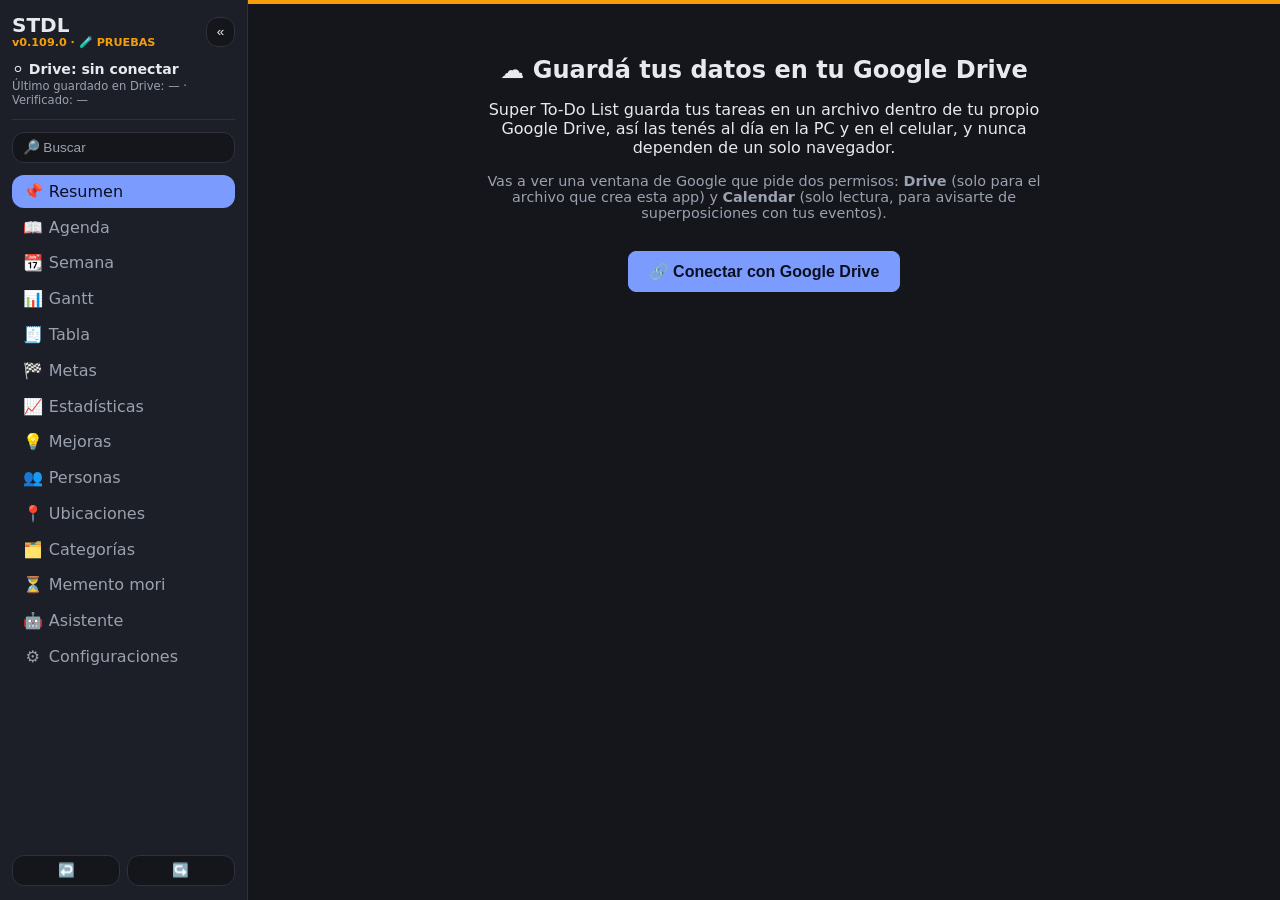
==== commit 01f0009f: "v0.109.0: buscador con Ctrl+K y Proximos por categoria en arbol plegable Costaba encontrar una tarea" ====
--- a/index.html
+++ b/index.html
@@ -11,6 +11,7 @@
   <link rel="apple-touch-icon" href="assets/icons/apple-touch-icon.png" />
   <link rel="stylesheet" href="assets/css/main.css" />
   <link rel="stylesheet" href="assets/css/descripcion.css" />
+  <link rel="stylesheet" href="assets/css/buscador.css" />
   <script src="https://accounts.google.com/gsi/client" async defer></script>
 </head>
 <body>
@@ -27,6 +28,7 @@
         <div id="indicador-sync" class="indicador-sync" role="status" aria-live="polite"></div>
         <button id="boton-sync" type="button" title="Verifica contra Drive y sube lo pendiente"><span aria-hidden="true">🔄</span><span class="texto-sidebar"> Sincronizar ahora</span></button>
       </div>
+      <button id="boton-buscar" class="boton-buscar" type="button" aria-label="Buscar (Ctrl+K)" title="Buscar una tarea o un módulo (Ctrl+K)"><span aria-hidden="true">🔎</span><span class="texto-sidebar"> Buscar</span></button>
       <nav id="nav-vistas" class="nav-vistas" aria-label="Módulos"></nav>
       <div class="sidebar-acciones">
         <button id="boton-deshacer" type="button" title="Deshacer el último cambio (Ctrl+Z)" aria-label="Deshacer" disabled>↩️</button>
--- a/assets/css/main.css
+++ b/assets/css/main.css
@@ -3502,3 +3502,12 @@
 .agenda-reorganizando { color: var(--color-primario); }
 .barra-agenda { display: block; height: 4px; margin-top: 4px; background: var(--color-borde); border-radius: 2px; overflow: hidden; }
 .barra-agenda > span { display: block; height: 100%; background: var(--color-primario); transition: width 0.2s ease; }
+
+/* v0.109.0 (H05/H06): «Próximos por categoría» en árbol desplegable. */
+.proximos-toggle { list-style: none; margin: -4px 0 6px; }
+.proximos-toggle button { background: none; border: 0; padding: 2px 8px; color: var(--color-texto-suave, inherit); font-size: 0.85rem; cursor: pointer; }
+.proximos-toggle button:hover { color: var(--color-primario); }
+.item-tarea.proximo-hijo { margin-left: calc(var(--nivel, 1) * 1.25rem); }
+.rotulo-subcategoria { display: block; font-size: 0.8rem; color: var(--color-primario); margin-bottom: 2px; }
+.etiqueta-tambien { border: 1px dashed currentColor; }
+.item-tarea.proximo-hijo[hidden] { display: none; }
--- a/assets/css/buscador.css
+++ b/assets/css/buscador.css
@@ -0,0 +1,45 @@
+/* Paleta de búsqueda rápida (H02-B). Ventana centrada arriba, con el campo y la lista de resultados. */
+.dialogo-buscador {
+  width: min(560px, 94vw);
+  padding: 0.75rem;
+  margin: 12vh auto auto;
+  overflow: hidden;
+  display: flex;
+  flex-direction: column;
+  gap: 0.5rem;
+}
+.dialogo-buscador:not([open]) { display: none; }
+.dialogo-buscador .buscador-campo {
+  width: 100%;
+  box-sizing: border-box;
+  font-size: 1.05rem;
+  padding: 0.6rem 0.75rem;
+  border: 1px solid var(--color-borde);
+  border-radius: var(--radio);
+  background: var(--color-fondo);
+  color: var(--color-texto);
+}
+.dialogo-buscador .buscador-campo:focus-visible { outline: 2px solid var(--color-primario); outline-offset: 1px; }
+.buscador-lista { max-height: 55vh; overflow-y: auto; display: flex; flex-direction: column; gap: 0.1rem; }
+.buscador-grupo { font-size: 0.75rem; font-weight: 600; text-transform: uppercase; letter-spacing: 0.04em; color: var(--color-texto-suave); padding: 0.5rem 0.5rem 0.2rem; }
+.buscador-opcion { display: flex; align-items: center; gap: 0.5rem; padding: 0.45rem 0.6rem; border-radius: 8px; cursor: pointer; }
+.buscador-opcion.activa { background: var(--color-fondo-info); color: var(--color-texto-info); }
+.buscador-nombre { flex: 1 1 auto; min-width: 0; overflow: hidden; text-overflow: ellipsis; white-space: nowrap; }
+.buscador-nombre.completada { text-decoration: line-through; color: var(--color-texto-suave); }
+.buscador-opcion mark { background: transparent; color: inherit; font-weight: 700; text-decoration: underline; text-decoration-color: var(--color-primario); text-underline-offset: 2px; }
+.buscador-chip {
+  flex: none; max-width: 10rem; overflow: hidden; text-overflow: ellipsis; white-space: nowrap;
+  font-size: 0.75rem; padding: 0.05rem 0.5rem; border-radius: 999px;
+  border: 1px solid var(--color-chip, var(--color-borde));
+  border-left-width: 0.5rem;
+  color: var(--color-texto);
+}
+.buscador-fecha { flex: none; font-size: 0.8rem; color: var(--color-texto-suave); }
+.buscador-emoji { width: 1.4rem; text-align: center; flex: none; }
+.buscador-mas, .buscador-vacio { font-size: 0.85rem; color: var(--color-texto-suave); padding: 0.4rem 0.6rem; }
+.buscador-ayuda { margin: 0; font-size: 0.75rem; color: var(--color-texto-suave); }
+.buscador-ayuda kbd { margin-right: 0.2rem; }
+@media (max-width: 800px) { .buscador-ayuda { display: none; } }
+
+/* Botón «Buscar» del menú lateral (los estilos generales de `.sidebar button` ya le dan borde y fondo). */
+.sidebar .boton-buscar { color: var(--color-texto-suave); }
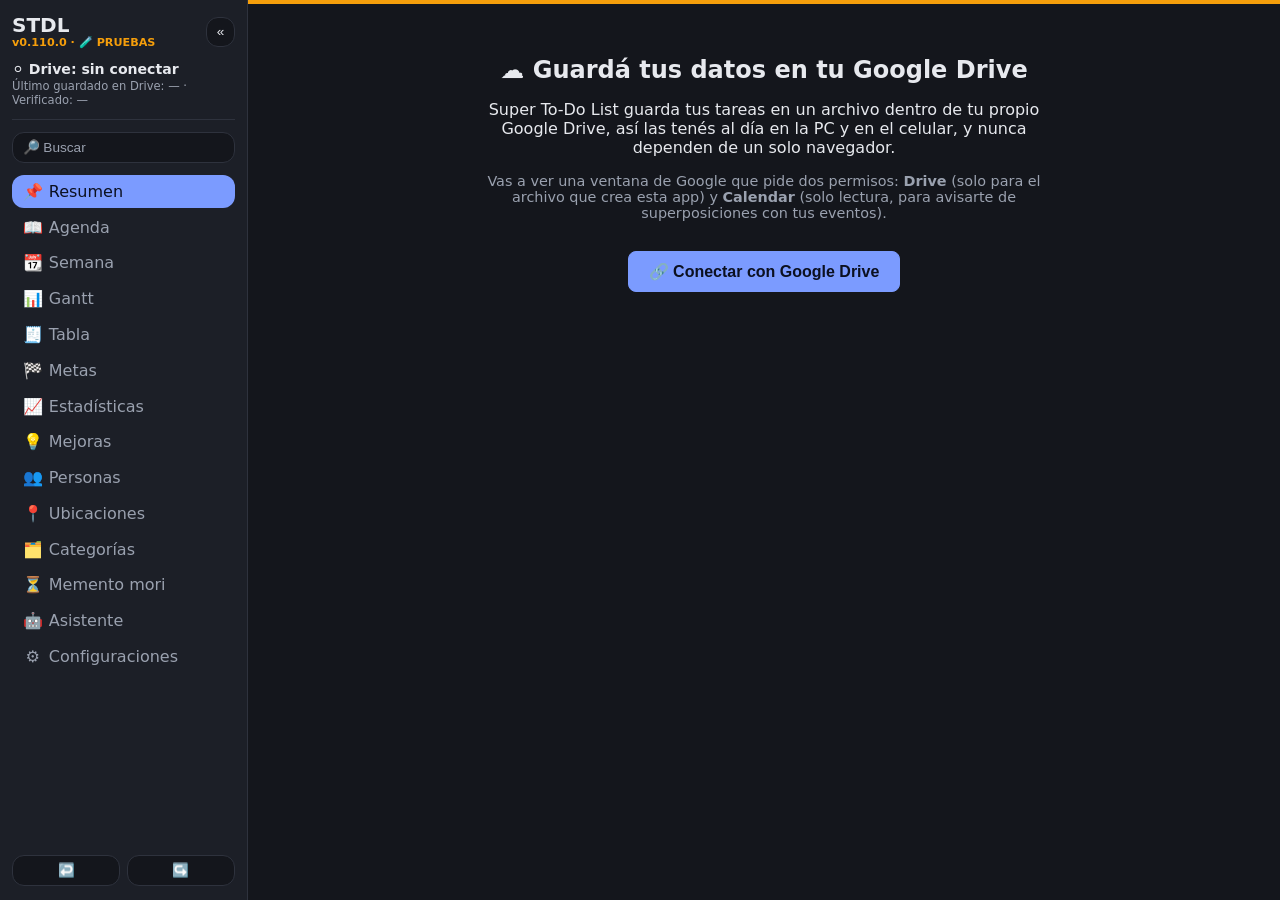
==== commit 0b713d46: "v0.110.0: confirmar cumplida en modal, reagendar tras cumplir, tema del sistema y Proximos sin repet" ====
--- a/index.html
+++ b/index.html
@@ -6,6 +6,19 @@
   <title>Super To-Do List</title>
   <link rel="manifest" href="manifest.json" />
   <meta name="theme-color" content="#1c1f27" />
+  <script>
+    // Evita el parpadeo del tema equivocado: aplica la elección guardada (claro / oscuro / sistema) antes de cargar los módulos.
+    // Misma lógica que `assets/js/tema.js` y `app.js`; sin elección guardada queda oscuro.
+    (function () {
+      try {
+        var real = location.hostname === 'nicodiber.github.io' && location.pathname.indexOf('/to-do-list/') === 0;
+        var eleccion = localStorage.getItem((real ? 'super-todo-list' : 'super-todo-list-pruebas') + ':tema');
+        var tema = eleccion === 'claro' ? 'claro' : eleccion === 'sistema' ? (matchMedia('(prefers-color-scheme: dark)').matches ? 'oscuro' : 'claro') : 'oscuro';
+        document.documentElement.dataset.tema = tema;
+        document.querySelector('meta[name="theme-color"]').content = tema === 'oscuro' ? '#1c1f27' : '#ffffff';
+      } catch (e) {}
+    })();
+  </script>
   <link rel="icon" type="image/svg+xml" href="assets/icons/icon.svg" />
   <link rel="icon" type="image/png" sizes="192x192" href="assets/icons/icon-192.png" />
   <link rel="apple-touch-icon" href="assets/icons/apple-touch-icon.png" />
--- a/assets/css/main.css
+++ b/assets/css/main.css
@@ -3238,6 +3238,8 @@
 .dialogo-aviso { max-width: 30rem; }
 .dialogo-aviso .aviso-mensaje { white-space: pre-wrap; overflow-wrap: anywhere; margin: 0.4rem 0 1rem; line-height: 1.45; }
 .dialogo-aviso .aviso-campo { width: 100%; box-sizing: border-box; margin-bottom: 1rem; }
+.dialogo-aviso .aviso-campo-etiqueta { display: flex; flex-direction: column; gap: 0.3rem; margin: 0.4rem 0 1rem; }
+.dialogo-aviso .aviso-campo-etiqueta .aviso-campo { margin-bottom: 0; }
 
 /* Mejoras con notas pendientes (v0.100.0): resaltado para que llame la atención, distinto del azul de la pestaña activa. */
 .enlace-nav.con-pendientes:not(.activo) {
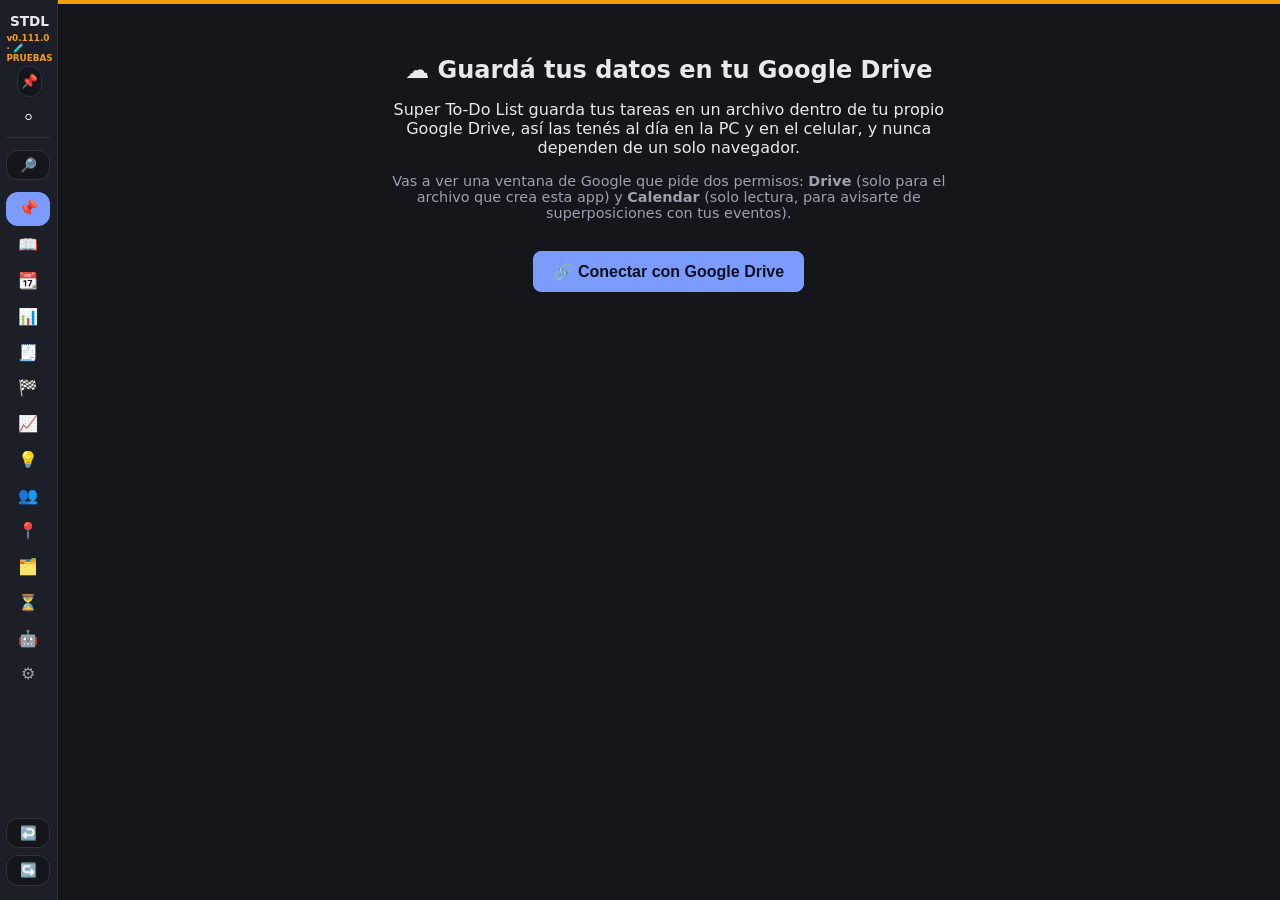
==== commit 4c80d621: "v0.111.0: menu compacto que se abre con el mouse, tema segun el sol y modal unico para cumplir El me" ====
--- a/index.html
+++ b/index.html
@@ -7,13 +7,23 @@
   <link rel="manifest" href="manifest.json" />
   <meta name="theme-color" content="#1c1f27" />
   <script>
-    // Evita el parpadeo del tema equivocado: aplica la elección guardada (claro / oscuro / sistema) antes de cargar los módulos.
+    // Evita el parpadeo del tema equivocado: aplica la elección guardada (claro / oscuro / sistema / sol) antes de cargar los módulos.
     // Misma lógica que `assets/js/tema.js` y `app.js`; sin elección guardada queda oscuro.
     (function () {
       try {
         var real = location.hostname === 'nicodiber.github.io' && location.pathname.indexOf('/to-do-list/') === 0;
-        var eleccion = localStorage.getItem((real ? 'super-todo-list' : 'super-todo-list-pruebas') + ':tema');
+        var prefijo = real ? 'super-todo-list' : 'super-todo-list-pruebas';
+        var eleccion = localStorage.getItem(prefijo + ':tema');
         var tema = eleccion === 'claro' ? 'claro' : eleccion === 'sistema' ? (matchMedia('(prefers-color-scheme: dark)').matches ? 'oscuro' : 'claro') : 'oscuro';
+        if (eleccion === 'sol') {
+          // Última salida/puesta guardada (horas de ese día aplicadas a hoy); sin datos, claro de 7 a 20 h.
+          var sol = JSON.parse(localStorage.getItem(prefijo + ':tema-sol') || '{}');
+          var ahora = new Date();
+          var minutos = ahora.getHours() * 60 + ahora.getMinutes();
+          var aMin = function (iso, h) { var d = iso ? new Date(iso) : null; return d && !isNaN(d) ? d.getHours() * 60 + d.getMinutes() : h * 60; };
+          var desde = aMin(sol.salida, 7), hasta = aMin(sol.puesta, 20);
+          tema = minutos >= desde && minutos < hasta ? 'claro' : 'oscuro';
+        }
         document.documentElement.dataset.tema = tema;
         document.querySelector('meta[name="theme-color"]').content = tema === 'oscuro' ? '#1c1f27' : '#ffffff';
       } catch (e) {}
@@ -28,18 +38,19 @@
   <script src="https://accounts.google.com/gsi/client" async defer></script>
 </head>
 <body>
-  <button id="boton-menu-movil" class="boton-menu-movil" type="button" aria-label="Abrir el menú" aria-controls="sidebar" title="Menú">☰</button>
+  <button id="boton-menu-movil" class="boton-menu-movil" type="button" aria-label="Abrir menú" aria-controls="sidebar" aria-expanded="false" title="Abrir menú">☰</button>
   <div id="velo-sidebar" class="velo-sidebar" hidden></div>
   <div class="app-layout">
     <aside id="sidebar" class="sidebar" aria-label="Menú de módulos">
       <div class="sidebar-marca">
         <h1>STDL</h1>
         <span id="version-app" class="version-app"></span>
-        <button id="boton-compactar-sidebar" class="boton-compactar" type="button" aria-label="Compactar el menú" title="Compactar o expandir el menú">«</button>
+        <button id="boton-compactar-sidebar" class="boton-compactar" type="button" aria-pressed="false" aria-label="Dejar el menú abierto" title="Dejar el menú abierto"><span aria-hidden="true">📌</span></button>
+        <button id="boton-cerrar-menu" class="boton-cerrar-menu" type="button" aria-label="Cerrar menú" title="Cerrar menú">✕</button>
       </div>
       <div class="sidebar-estado">
         <div id="indicador-sync" class="indicador-sync" role="status" aria-live="polite"></div>
-        <button id="boton-sync" type="button" title="Verifica contra Drive y sube lo pendiente"><span aria-hidden="true">🔄</span><span class="texto-sidebar"> Sincronizar ahora</span></button>
+        <button id="boton-sync" type="button" aria-label="Sincronizar ahora" title="Verifica contra Drive y sube lo pendiente"><span aria-hidden="true">🔄</span><span class="texto-sidebar"> Sincronizar ahora</span></button>
       </div>
       <button id="boton-buscar" class="boton-buscar" type="button" aria-label="Buscar (Ctrl+K)" title="Buscar una tarea o un módulo (Ctrl+K)"><span aria-hidden="true">🔎</span><span class="texto-sidebar"> Buscar</span></button>
       <nav id="nav-vistas" class="nav-vistas" aria-label="Módulos"></nav>
--- a/assets/css/main.css
+++ b/assets/css/main.css
@@ -3326,33 +3326,41 @@
 .sidebar .boton-nueva-tarea[hidden], .sidebar .boton-completar-carga[hidden] { display: none; }
 .boton-menu-movil, .velo-sidebar { display: none; }
 
-/* Compacto: solo emojis. */
-body.sidebar-compacto .sidebar { width: 3.6rem; padding: 0.9rem 0.4rem; align-items: stretch; }
-body.sidebar-compacto .sidebar .texto-sidebar { display: none; }
-body.sidebar-compacto .sidebar-marca { grid-template-columns: 1fr; grid-template-areas: 'nombre' 'version' 'boton'; justify-items: center; row-gap: 0.2rem; }
-body.sidebar-compacto .sidebar-marca h1 { font-size: 0.85rem; }
-body.sidebar-compacto .sidebar-marca .version-app { font-size: 0.55rem; }
-body.sidebar-compacto .sidebar .enlace-nav { justify-content: center; padding: 0.45rem 0; }
-body.sidebar-compacto .sidebar button { text-align: center; padding: 0.4rem 0.2rem; }
-body.sidebar-compacto .sidebar-acciones { flex-direction: column; }
-body.sidebar-compacto .sidebar .indicador-sync { align-items: center; }
-
-/* Pantallas angostas: el menú es un panel que se abre con ☰ (siempre expandido). */
+/* H01: menú compacto por defecto (solo íconos). Al pasar el mouse o con el foco del teclado se despliega POR ENCIMA del
+   contenido: el ancho que ocupa en el diseño no cambia (el margen negativo compensa el ancho extra). «Fijado» = sin la
+   clase sidebar-compacto: queda expandido empujando el contenido. */
+.boton-cerrar-menu { display: none; }
+.boton-compactar[aria-pressed='true'] { border-color: var(--color-primario); }
+@media (min-width: 801px) {
+  .sidebar { overflow-x: hidden; transition: width 0.15s ease, margin-right 0.15s ease, box-shadow 0.15s ease; }
+  body.sidebar-compacto .sidebar { width: 3.6rem; padding: 0.9rem 0.4rem; align-items: stretch; }
+  body.sidebar-compacto .sidebar:is(:hover, :has(:focus-visible)) { width: 15.5rem; margin-right: -11.9rem; padding: 0.9rem 0.75rem; box-shadow: 6px 0 24px rgba(15, 23, 42, 0.3); }
+  body.sidebar-compacto .sidebar:not(:hover, :has(:focus-visible)) .texto-sidebar { display: none; }
+  body.sidebar-compacto .sidebar:not(:hover, :has(:focus-visible)) .indicador-sync-detalle { display: none; }
+  body.sidebar-compacto .sidebar:not(:hover, :has(:focus-visible)) .sidebar-marca { grid-template-columns: 1fr; grid-template-areas: 'nombre' 'version' 'boton'; justify-items: center; row-gap: 0.2rem; }
+  body.sidebar-compacto .sidebar:not(:hover, :has(:focus-visible)) .sidebar-marca h1 { font-size: 0.85rem; }
+  body.sidebar-compacto .sidebar:not(:hover, :has(:focus-visible)) .sidebar-marca .version-app { font-size: 0.55rem; }
+  body.sidebar-compacto .sidebar:not(:hover, :has(:focus-visible)) .enlace-nav { justify-content: center; padding: 0.45rem 0; }
+  body.sidebar-compacto .sidebar:not(:hover, :has(:focus-visible)) button { text-align: center; padding: 0.4rem 0.2rem; }
+  body.sidebar-compacto .sidebar:not(:hover, :has(:focus-visible)) .sidebar-acciones { flex-direction: column; }
+  body.sidebar-compacto .sidebar:not(:hover, :has(:focus-visible)) .indicador-sync { align-items: center; }
+}
+@media (prefers-reduced-motion: reduce) {
+  .sidebar { transition: none !important; }
+}
+
+/* Pantallas angostas: el menú es un panel lateral que se abre con ☰ (siempre expandido), con fondo oscuro detrás. */
 @media (max-width: 800px) {
-  .sidebar { position: fixed; left: 0; top: 0; bottom: 0; width: min(17rem, 85vw) !important; transform: translateX(-105%); transition: transform 0.18s ease; box-shadow: 4px 0 24px rgba(15, 23, 42, 0.35); }
-  body.menu-abierto .sidebar { transform: none; }
-  body.sidebar-compacto .sidebar .texto-sidebar { display: inline; }
-  body.sidebar-compacto .sidebar-marca { grid-template-columns: 1fr auto; grid-template-areas: 'nombre boton' 'version boton'; justify-items: stretch; }
-  body.sidebar-compacto .sidebar-marca .version-app { font-size: 0.7rem; }
-  body.sidebar-compacto .sidebar .enlace-nav { justify-content: flex-start; padding: 0.45rem 0.6rem; }
-  body.sidebar-compacto .sidebar button { text-align: left; }
-  body.sidebar-compacto .sidebar-acciones { flex-direction: row; }
+  .sidebar { position: fixed; left: 0; top: 0; bottom: 0; width: min(17rem, 85vw); transform: translateX(-105%); visibility: hidden; transition: transform 0.18s ease, visibility 0s linear 0.18s; box-shadow: 4px 0 24px rgba(15, 23, 42, 0.35); overflow-x: hidden; }
+  body.menu-abierto .sidebar { transform: none; visibility: visible; transition: transform 0.18s ease, visibility 0s; }
+  .sidebar-marca { grid-template-columns: 1fr auto; grid-template-areas: 'nombre cerrar' 'version cerrar'; }
+  .sidebar-marca .boton-cerrar-menu { grid-area: cerrar; display: block; min-width: 44px; min-height: 44px; font-size: 1.1rem; text-align: center; }
   .boton-compactar { display: none; }
-  .boton-menu-movil { display: block; position: fixed; top: 0.6rem; left: 0.6rem; z-index: 15; border: 1px solid var(--color-borde); background: var(--color-superficie); color: var(--color-texto); border-radius: var(--radio); padding: 0.35rem 0.65rem; font-size: 1.1rem; cursor: pointer; }
+  .boton-menu-movil { display: flex; align-items: center; justify-content: center; position: fixed; top: 0.5rem; left: 0.5rem; z-index: 15; min-width: 44px; min-height: 44px; border: 1px solid var(--color-borde); background: var(--color-superficie); color: var(--color-texto); border-radius: var(--radio); font-size: 1.3rem; cursor: pointer; }
   body.menu-abierto .boton-menu-movil { display: none; }
-  .velo-sidebar { display: block; position: fixed; inset: 0; background: rgba(15, 23, 42, 0.45); z-index: 19; }
+  .velo-sidebar { display: block; position: fixed; inset: 0; background: rgba(15, 23, 42, 0.5); z-index: 19; }
   .velo-sidebar[hidden] { display: none; }
-  .app-layout > .vista { padding-top: 3.2rem; }
+  .app-layout > .vista { padding-top: 4rem; }
 }
 
 
